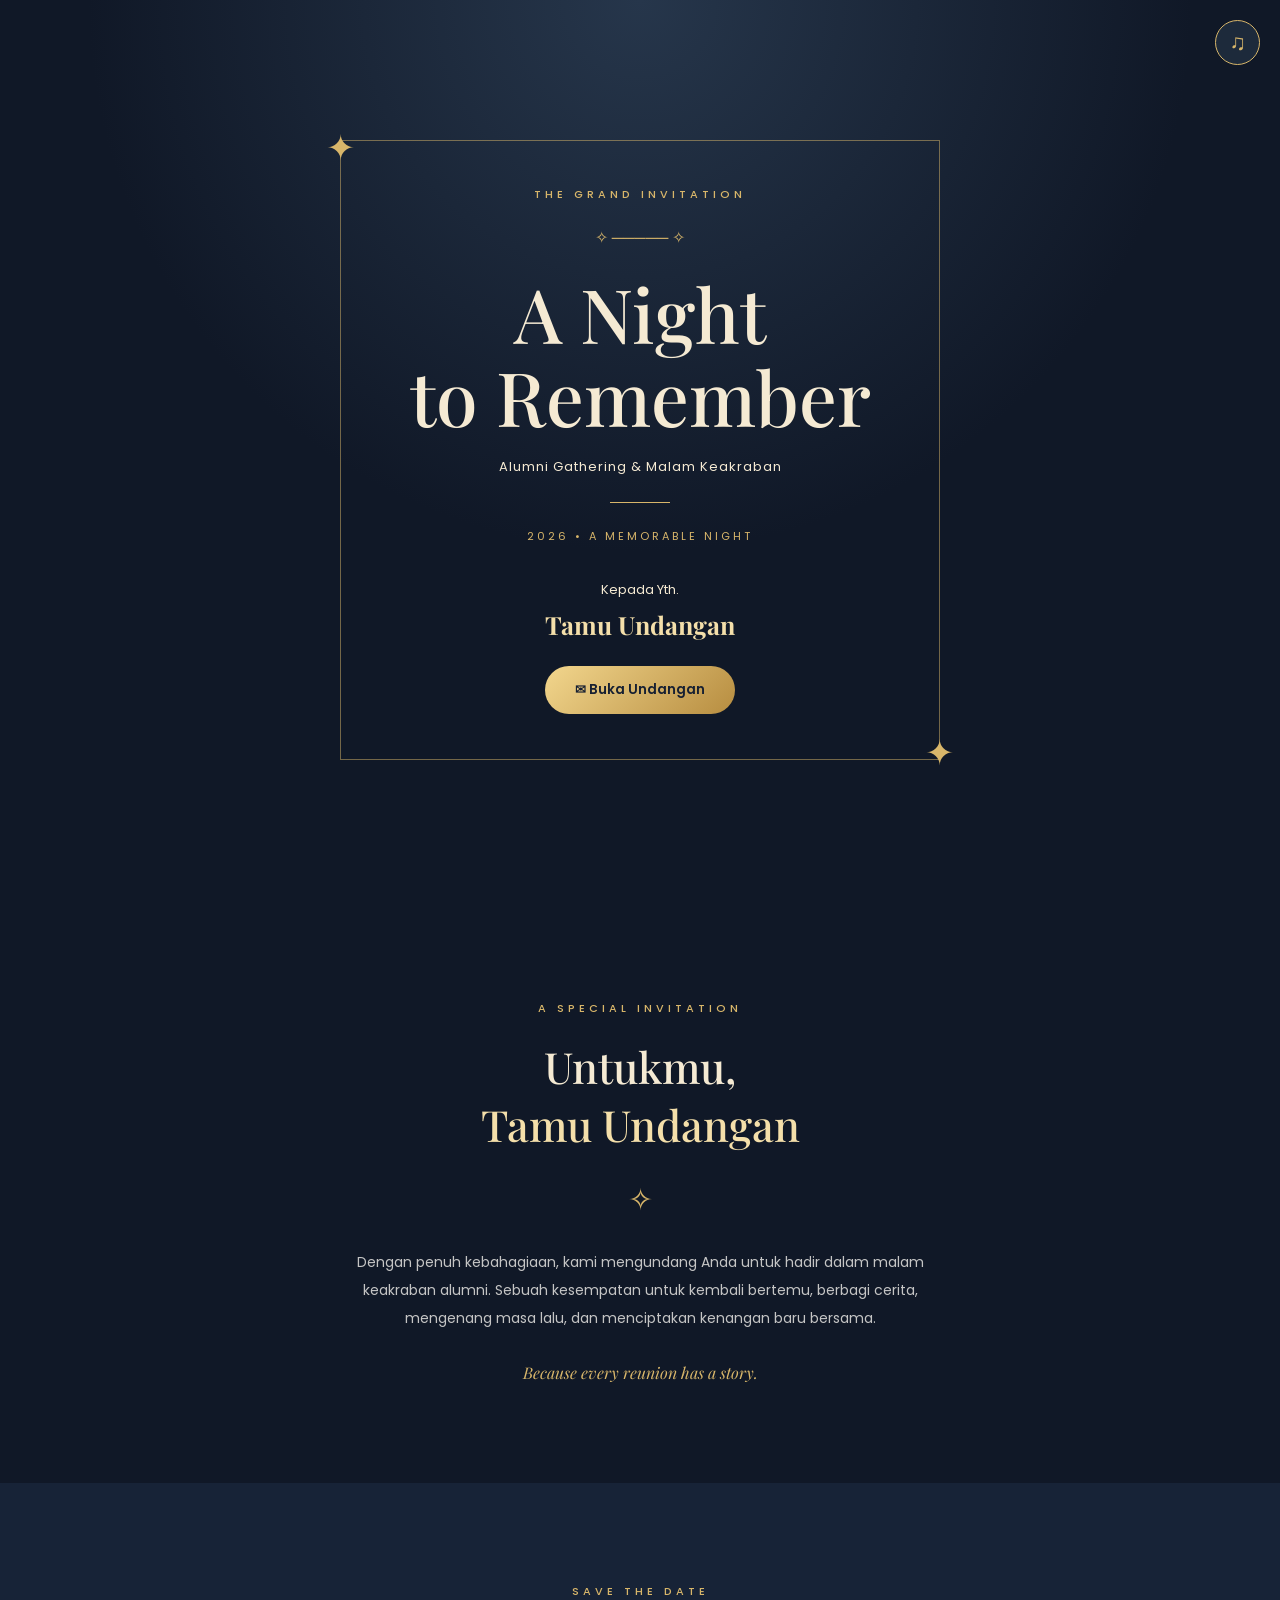
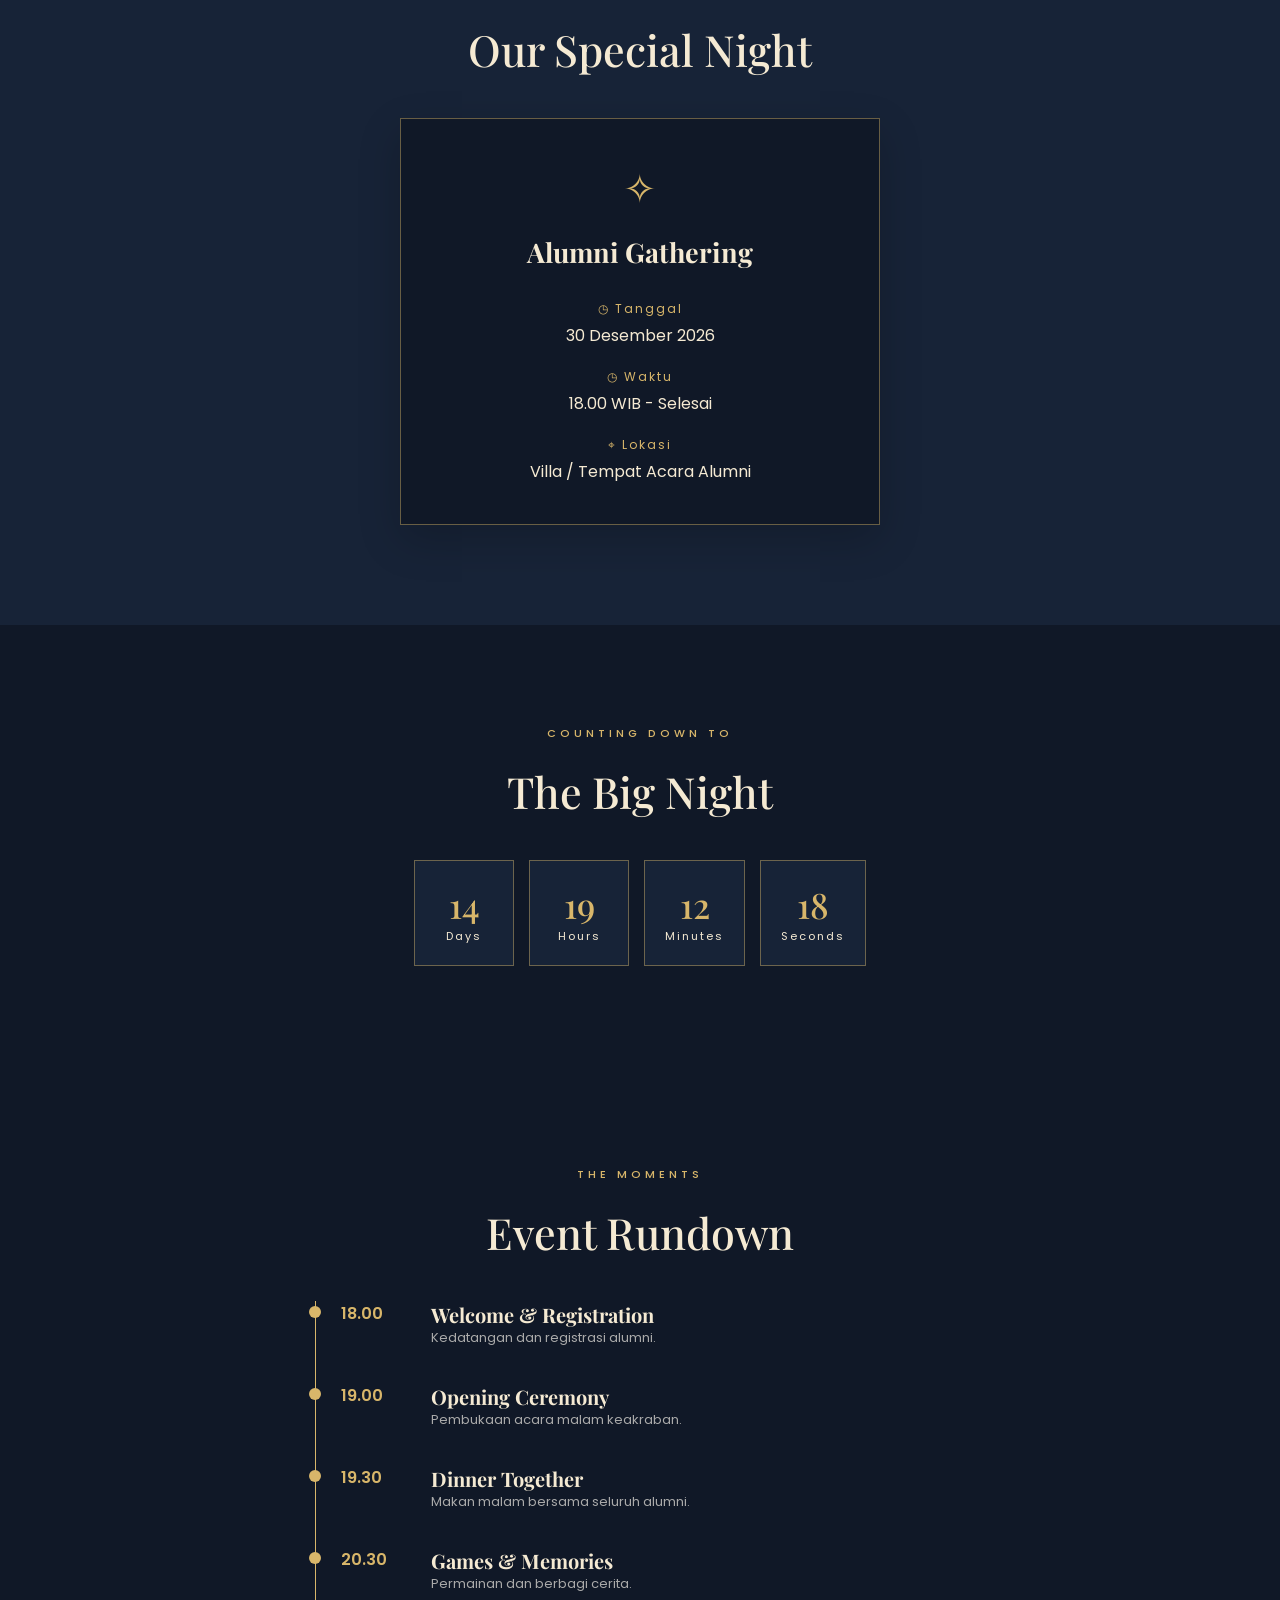
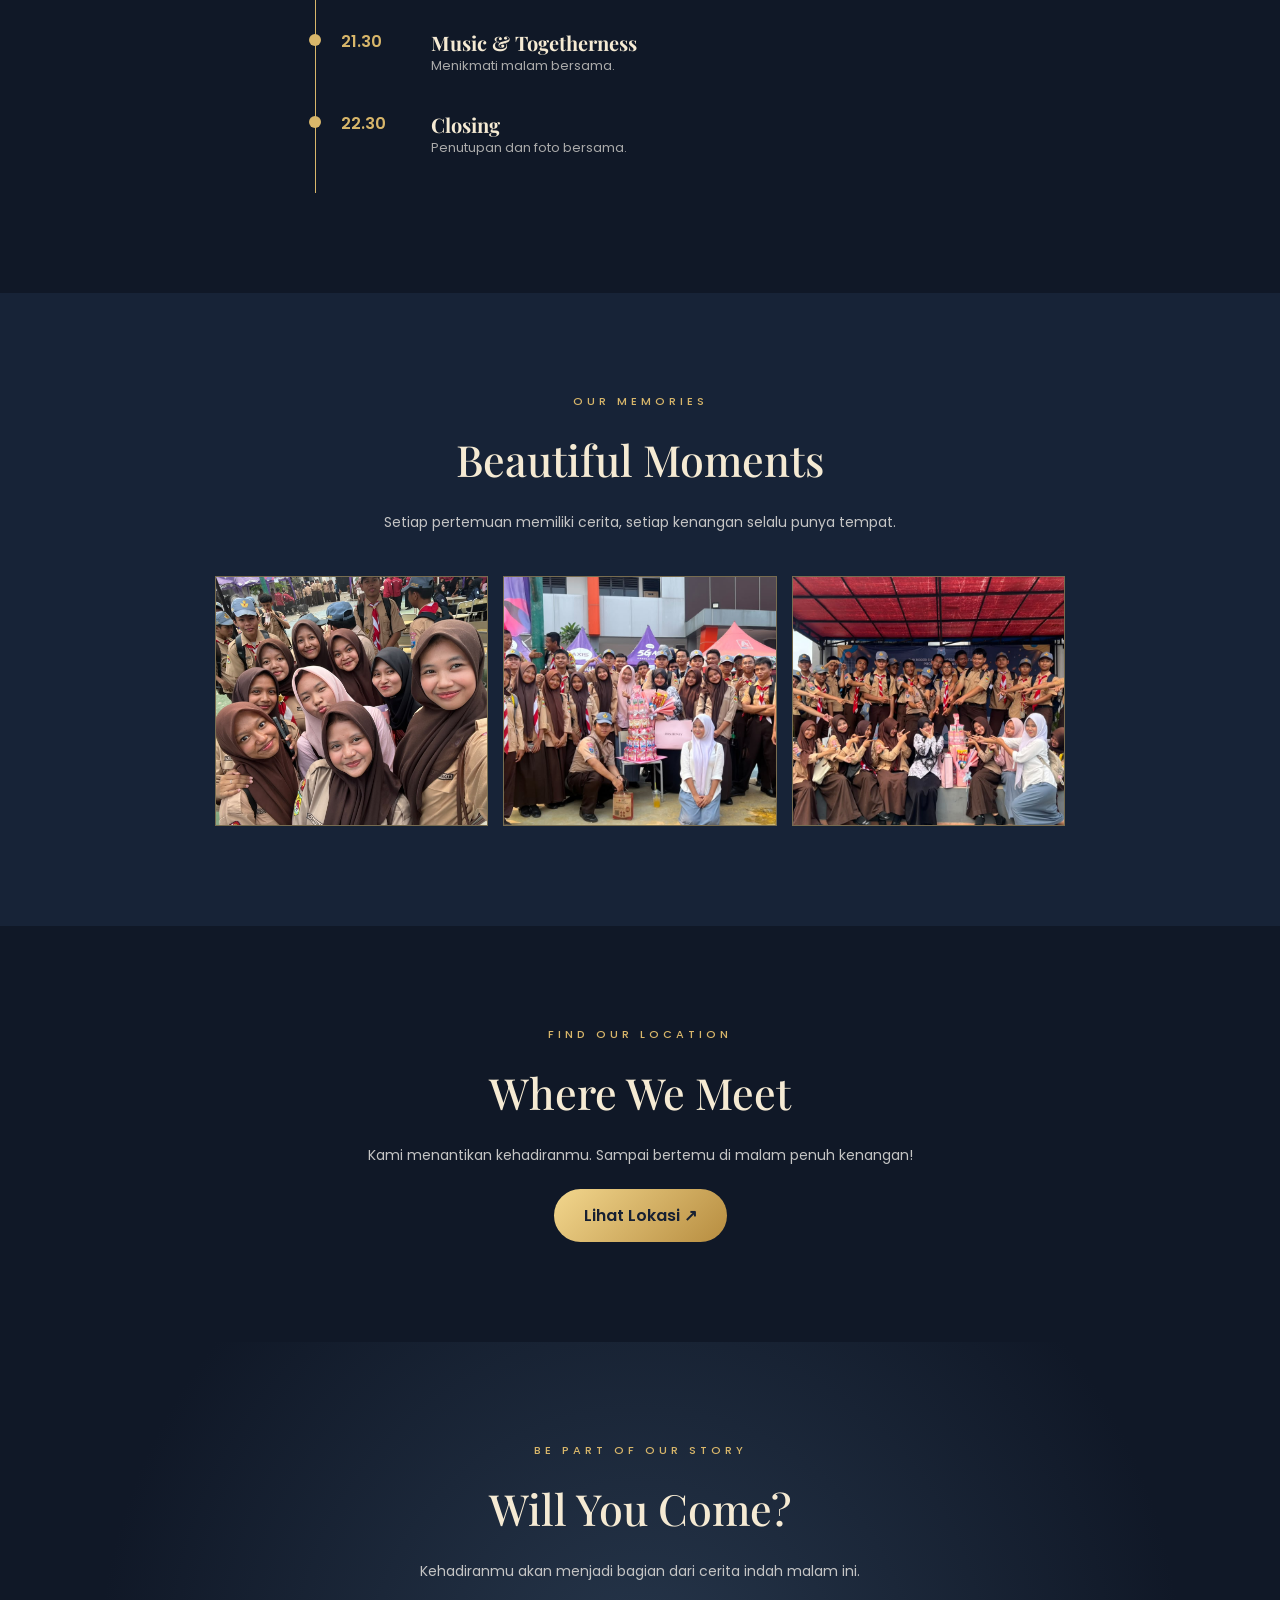
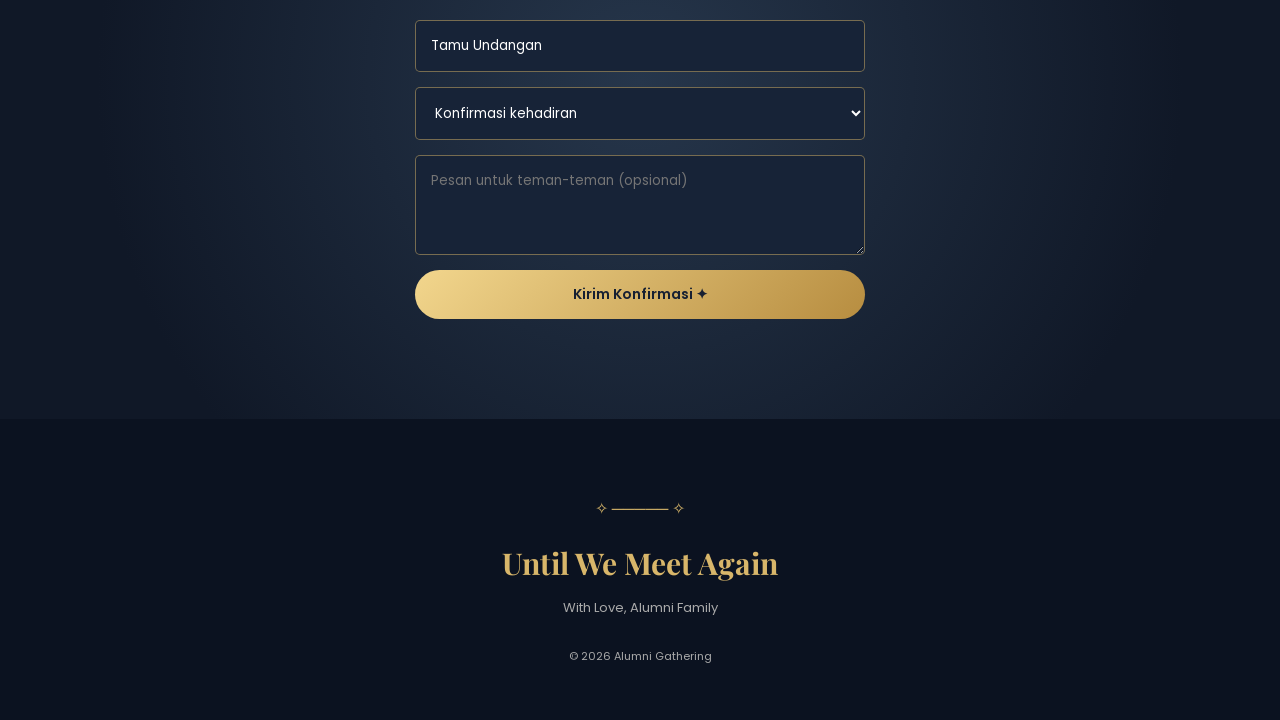
==== index.html @ cb712757 "Add files via upload" ====
<!DOCTYPE html>
<html lang="id">
<head>
    <meta charset="UTF-8">
    <meta name="viewport" content="width=device-width, initial-scale=1.0">
    <title>Makrab Alumni | A Night to Remember</title>
    <link rel="stylesheet" href="style.css">
    <link href="https://fonts.googleapis.com/css2?family=Playfair+Display:wght@400;500;600;700&family=Poppins:wght@300;400;500;600&display=swap" rel="stylesheet">
</head>
<body>

    <!-- MUSIK -->
    <audio id="backsound" loop>
    <source src="backsound.mp3" type="audio/mpeg">
</audio>

    <!-- TOMBOL MUSIK -->
    <button id="musicBtn" class="music-btn" aria-label="Putar musik">
        ♫
    </button>

    <!-- DEKORASI -->
    <div class="stars"></div>
    <div class="sparkle sparkle1">✦</div>
    <div class="sparkle sparkle2">✧</div>
    <div class="sparkle sparkle3">✦</div>

    <!-- COVER -->
    <div class="cover" id="cover">
        <div class="cover-content">
            <p class="small-title">THE GRAND INVITATION</p>
            <div class="ornament">✧ ───── ✧</div>

            <h1>A Night<br>to Remember</h1>

            <p class="cover-subtitle">
                Alumni Gathering & Malam Keakraban
            </p>

            <div class="cover-line"></div>

            <p class="cover-date">2026 • A MEMORABLE NIGHT</p>

            <p class="to-text">Kepada Yth.</p>
            <h2 id="coverNama">Tamu Undangan</h2>

            <button class="open-btn" id="openBtn">
                <span>✉</span> Buka Undangan
            </button>
        </div>
    </div>

    <!-- ISI UNDANGAN -->
    <main id="mainContent">

        <!-- HERO -->
        <section class="hero">
            <div class="hero-overlay"></div>

            <div class="hero-content">
                <p class="gold-text">YOU ARE INVITED TO</p>

                <h1>A Night<br>to Remember</h1>

                <div class="ornament">✦ ───── ✦</div>

                <p class="hero-desc">
                    Alumni Gathering & Malam Keakraban
                </p>

                <p class="hero-year">2026</p>

                <a href="#about" class="scroll-btn">
                    Explore Invitation ↓
                </a>
            </div>
        </section>

        <!-- SALAM UNDANGAN -->
        <section id="about" class="section reveal">
            <p class="gold-text">A SPECIAL INVITATION</p>
            <h2>Untukmu,<br><span id="namaTamu">Tamu Undangan</span></h2>

            <div class="divider">✧</div>

            <p class="description">
                Dengan penuh kebahagiaan, kami mengundang
                Anda untuk hadir dalam malam keakraban alumni.
                Sebuah kesempatan untuk kembali bertemu,
                berbagi cerita, mengenang masa lalu,
                dan menciptakan kenangan baru bersama.
            </p>

            <p class="signature">
                Because every reunion has a story.
            </p>
        </section>

        <!-- INFORMASI ACARA -->
        <section class="event-section reveal">
            <p class="gold-text">SAVE THE DATE</p>
            <h2>Our Special Night</h2>

            <div class="event-card">
                <div class="event-icon">✧</div>
                <h3>Alumni Gathering</h3>

                <div class="event-info">
                    <p>◷ Tanggal</p>
                    <h4>30 Desember 2026</h4>

                    <p>◷ Waktu</p>
                    <h4>18.00 WIB - Selesai</h4>

                    <p>⌖ Lokasi</p>
                    <h4>Villa / Tempat Acara Alumni</h4>
                </div>
            </div>
        </section>

        <!-- COUNTDOWN -->
        <section class="countdown-section reveal">
            <p class="gold-text">COUNTING DOWN TO</p>
            <h2>The Big Night</h2>

            <div class="countdown">
                <div class="time-box">
                    <h2 id="days">00</h2>
                    <p>Days</p>
                </div>

                <div class="time-box">
                    <h2 id="hours">00</h2>
                    <p>Hours</p>
                </div>

                <div class="time-box">
                    <h2 id="minutes">00</h2>
                    <p>Minutes</p>
                </div>

                <div class="time-box">
                    <h2 id="seconds">00</h2>
                    <p>Seconds</p>
                </div>
            </div>
        </section>

        <!-- RUNDOWN -->
        <section class="section reveal">
            <p class="gold-text">THE MOMENTS</p>
            <h2>Event Rundown</h2>

            <div class="timeline">
                <div class="timeline-item">
                    <span>18.00</span>
                    <div>
                        <h3>Welcome & Registration</h3>
                        <p>Kedatangan dan registrasi alumni.</p>
                    </div>
                </div>

                <div class="timeline-item">
                    <span>19.00</span>
                    <div>
                        <h3>Opening Ceremony</h3>
                        <p>Pembukaan acara malam keakraban.</p>
                    </div>
                </div>

                <div class="timeline-item">
                    <span>19.30</span>
                    <div>
                        <h3>Dinner Together</h3>
                        <p>Makan malam bersama seluruh alumni.</p>
                    </div>
                </div>

                <div class="timeline-item">
                    <span>20.30</span>
                    <div>
                        <h3>Games & Memories</h3>
                        <p>Permainan dan berbagi cerita.</p>
                    </div>
                </div>

                <div class="timeline-item">
                    <span>21.30</span>
                    <div>
                        <h3>Music & Togetherness</h3>
                        <p>Menikmati malam bersama.</p>
                    </div>
                </div>

                <div class="timeline-item">
                    <span>22.30</span>
                    <div>
                        <h3>Closing</h3>
                        <p>Penutupan dan foto bersama.</p>
                    </div>
                </div>
            </div>
        </section>

        <!-- GALERI -->
        <section class="gallery-section reveal">
            <p class="gold-text">OUR MEMORIES</p>
            <h2>Beautiful Moments</h2>
            <p class="description">
                Setiap pertemuan memiliki cerita,
                setiap kenangan selalu punya tempat.
            </p>

            <div class="gallery">
            <img src="foto-kelas.jpeg" alt="Foto alumni">

            <img src="foto-kelas-2.jpeg" alt="Foto alumni">

            <img src="foto-kelas-3.jpeg" alt="Foto alumni">
            </div>
        </section>

        <!-- LOKASI -->
        <section class="section reveal">
            <p class="gold-text">FIND OUR LOCATION</p>
            <h2>Where We Meet</h2>

            <p class="description">
                Kami menantikan kehadiranmu.
                Sampai bertemu di malam penuh kenangan!
            </p>

            <a class="gold-btn"
            href="https://www.google.com/maps/search/?api=1&query=Villa"
            target="_blank">
                Lihat Lokasi ↗
            </a>
        </section>

        <!-- RSVP -->
        <section id="rsvp" class="rsvp-section reveal">
            <p class="gold-text">BE PART OF OUR STORY</p>
            <h2>Will You Come?</h2>

            <p class="description">
                Kehadiranmu akan menjadi bagian
                dari cerita indah malam ini.
            </p>

            <form id="rsvpForm">

                <input type="text" id="rsvpNama"
                    placeholder="Nama lengkap" required>

                <select id="kehadiran" required>
                    <option value="">Konfirmasi kehadiran</option>
                    <option value="Hadir">Ya, saya akan hadir</option>
                    <option value="Tidak Hadir">Maaf, saya tidak bisa hadir</option>
                </select>

                <textarea id="pesan"
                    placeholder="Pesan untuk teman-teman (opsional)"></textarea>

                <button type="submit" class="gold-btn">
                    Kirim Konfirmasi ✦
                </button>
            </form>
        </section>

        <!-- FOOTER -->
        <footer>
            <div class="ornament">✧ ───── ✧</div>
            <h2>Until We Meet Again</h2>
            <p>With Love, Alumni Family</p>
            <p class="copyright">
                © 2026 Alumni Gathering
            </p>
        </footer>

    </main>

    <script src="script.js"></script>
</body>
</html>
---- style.css ----
* {
    margin: 0;
    padding: 0;
    box-sizing: border-box;
}

html {
    scroll-behavior: smooth;
}

body {
    background: #101827;
    color: #f5ead3;
    font-family: 'Poppins', sans-serif;
    overflow-x: hidden;
}

:root {
    --gold: #d8b66a;
    --light-gold: #f4dfaa;
    --navy: #101827;
    --cream: #f5ead3;
}

button, a {
    -webkit-tap-highlight-color: transparent;
}

button {
    font-family: inherit;
}

/* DEKORASI */

.sparkle {
    position: fixed;
    color: var(--gold);
    z-index: 5;
    pointer-events: none;
    animation: twinkle 2s infinite alternate;
}

.sparkle1 {
    top: 15%;
    left: 8%;
    font-size: 30px;
}

.sparkle2 {
    top: 55%;
    right: 8%;
    font-size: 40px;
    animation-delay: 1s;
}

.sparkle3 {
    bottom: 10%;
    left: 12%;
    font-size: 25px;
    animation-delay: .5s;
}

@keyframes twinkle {
    from {
        opacity: .3;
        transform: scale(.8) rotate(0);
    }
    to {
        opacity: 1;
        transform: scale(1.3) rotate(30deg);
    }
}

/* COVER */

.cover {
    position: fixed;
    inset: 0;
    z-index: 20;
    background:
        radial-gradient(circle at top, #26364b, transparent 50%),
        #101827;
    display: flex;
    justify-content: center;
    align-items: center;
    text-align: center;
    padding: 25px;
    transition: transform 1.2s ease, opacity 1s ease;
}

.cover.hide {
    transform: translateY(-100%);
    opacity: 0;
    pointer-events: none;
}

.cover-content {
    border: 1px solid #d8b66a80;
    padding: 45px 30px;
    max-width: 600px;
    width: 100%;
    position: relative;
    animation: appear 1.5s ease;
}

.cover-content::before,
.cover-content::after {
    content: "✦";
    position: absolute;
    color: var(--gold);
    font-size: 35px;
}

.cover-content::before {
    top: -20px;
    left: -15px;
}

.cover-content::after {
    bottom: -20px;
    right: -15px;
}

.small-title,
.gold-text {
    color: var(--gold);
    letter-spacing: 4px;
    font-size: 11px;
    font-weight: 500;
}

.ornament {
    color: var(--gold);
    margin: 22px 0;
}

.cover h1,
.hero h1 {
    font-family: 'Playfair Display', serif;
    font-size: clamp(45px, 8vw, 75px);
    line-height: 1.1;
    font-weight: 500;
}

.cover-subtitle {
    margin-top: 20px;
    font-size: 13px;
    letter-spacing: 1px;
}

.cover-line {
    width: 60px;
    height: 1px;
    background: var(--gold);
    margin: 25px auto;
}

.cover-date {
    color: var(--gold);
    font-size: 11px;
    letter-spacing: 3px;
}

.to-text {
    margin-top: 35px;
    font-size: 13px;
}

.cover-content h2 {
    font-family: 'Playfair Display', serif;
    color: var(--light-gold);
    margin: 8px 0 25px;
    font-size: 25px;
}

/* TOMBOL */

.open-btn,
.gold-btn {
    background: linear-gradient(135deg, #f2d68d, #b78d40);
    color: #172032;
    border: none;
    border-radius: 30px;
    padding: 14px 30px;
    font-weight: 600;
    text-decoration: none;
    cursor: pointer;
    display: inline-block;
    transition: .3s;
}

.open-btn:hover,
.gold-btn:hover {
    transform: translateY(-5px);
    box-shadow: 0 0 25px #d8b66a80;
}

.open-btn:active,
.gold-btn:active {
    transform: scale(.94);
}

/* TOMBOL MUSIK */

.music-btn {
    position: fixed;
    z-index: 30;
    top: 20px;
    right: 20px;
    width: 45px;
    height: 45px;
    border-radius: 50%;
    border: 1px solid var(--gold);
    background: #1d2a3b;
    color: var(--gold);
    font-size: 22px;
    cursor: pointer;
}

.music-btn.playing {
    animation: rotate 3s linear infinite;
}

@keyframes rotate {
    to {
        transform: rotate(360deg);
    }
}

/* HERO */

.hero {
    min-height: 100vh;
    background:
        linear-gradient(#10182799, #101827),
        url('assets/foto1.jpg') center/cover;
    display: flex;
    justify-content: center;
    align-items: center;
    text-align: center;
    padding: 40px 20px;
}

.hero-content {
    position: relative;
    z-index: 2;
    animation: appear 1.5s ease;
}

.hero h1 {
    margin: 25px 0;
}

.hero-desc {
    letter-spacing: 2px;
    font-size: 13px;
}

.hero-year {
    color: var(--gold);
    margin: 20px;
    letter-spacing: 5px;
}

.scroll-btn {
    display: inline-block;
    margin-top: 35px;
    color: var(--gold);
    text-decoration: none;
    border-bottom: 1px solid var(--gold);
    padding-bottom: 5px;
    transition: .3s;
}

.scroll-btn:hover {
    letter-spacing: 3px;
}

/* SECTION */

.section,
.event-section,
.countdown-section,
.gallery-section,
.rsvp-section {
    padding: 100px 8%;
    text-align: center;
}

section h2 {
    font-family: 'Playfair Display', serif;
    font-size: clamp(30px, 5vw, 43px);
    font-weight: 500;
    margin: 20px 0;
}

.section h2 span {
    color: var(--light-gold);
}

.divider {
    color: var(--gold);
    font-size: 30px;
    margin: 25px;
}

.description {
    max-width: 600px;
    margin: 20px auto;
    color: #c5c5c5;
    font-size: 14px;
    line-height: 2;
}

.signature {
    color: var(--gold);
    font-family: 'Playfair Display', serif;
    font-style: italic;
    margin-top: 30px;
}

/* EVENT CARD */

.event-section {
    background: #172337;
}

.event-card {
    max-width: 480px;
    margin: 40px auto 0;
    border: 1px solid #d8b66a70;
    padding: 40px 25px;
    background: #101827;
    box-shadow: 0 15px 40px #00000030;
    transition: .4s;
}

.event-card:hover {
    transform: translateY(-8px);
    box-shadow: 0 15px 40px #d8b66a20;
}

.event-icon {
    color: var(--gold);
    font-size: 40px;
}

.event-card h3 {
    font-family: 'Playfair Display', serif;
    font-size: 27px;
    margin: 15px 0 30px;
}

.event-info p {
    color: var(--gold);
    margin-top: 20px;
    font-size: 12px;
    letter-spacing: 2px;
}

.event-info h4 {
    font-weight: 400;
    margin-top: 5px;
}

/* COUNTDOWN */

.countdown {
    display: flex;
    justify-content: center;
    flex-wrap: wrap;
    gap: 15px;
    margin-top: 40px;
}

.time-box {
    border: 1px solid #d8b66a70;
    padding: 20px;
    min-width: 100px;
    background: #172337;
}

.time-box h2 {
    color: var(--gold);
    margin: 0;
    font-size: 35px;
}

.time-box p {
    font-size: 11px;
    letter-spacing: 2px;
}

/* RUNDOWN */

.timeline {
    max-width: 650px;
    margin: 40px auto 0;
    text-align: left;
}

.timeline-item {
    display: flex;
    gap: 25px;
    border-left: 1px solid var(--gold);
    padding: 0 0 35px 25px;
    position: relative;
}

.timeline-item::before {
    content: "";
    width: 12px;
    height: 12px;
    background: var(--gold);
    border-radius: 50%;
    position: absolute;
    left: -7px;
    top: 5px;
}

.timeline-item span {
    color: var(--gold);
    min-width: 65px;
    font-weight: 600;
}

.timeline-item h3 {
    font-family: 'Playfair Display', serif;
    font-size: 20px;
}

.timeline-item p {
    color: #aaa;
    font-size: 13px;
}

/* GALERI */

.gallery-section {
    background: #172337;
}

.gallery {
    display: grid;
    grid-template-columns: repeat(3, 1fr);
    gap: 15px;
    max-width: 850px;
    margin: 40px auto 0;
}

.gallery img {
    width: 100%;
    height: 250px;
    object-fit: cover;
    border: 1px solid #d8b66a80;
    transition: .5s;
    cursor: pointer;
}

.gallery img:hover {
    transform: scale(1.04);
    filter: brightness(1.2);
}

/* RSVP */

.rsvp-section {
    background:
        radial-gradient(circle at center, #26364b, #101827 75%);
}

form {
    max-width: 450px;
    margin: 35px auto 0;
    display: flex;
    flex-direction: column;
    gap: 15px;
}

input, select, textarea {
    padding: 15px;
    border: 1px solid #d8b66a80;
    background: #172337;
    color: white;
    border-radius: 5px;
    font-family: inherit;
    outline: none;
}

input:focus,
select:focus,
textarea:focus {
    border-color: var(--gold);
    box-shadow: 0 0 10px #d8b66a30;
}

select option {
    background: #172337;
}

textarea {
    resize: vertical;
    min-height: 100px;
}

form button {
    font-size: 14px;
}

/* FOOTER */

footer {
    text-align: center;
    background: #0b1220;
    padding: 55px 20px;
}

footer h2 {
    font-family: 'Playfair Display', serif;
    font-size: 30px;
    color: var(--gold);
    margin: 15px;
}

footer p {
    font-size: 13px;
    color: #aaa;
}

.copyright {
    margin-top: 30px;
    font-size: 11px;
}

/* ANIMASI SCROLL */

.reveal {
    opacity: 0;
    transform: translateY(45px);
    transition: opacity .9s ease, transform .9s ease;
}

.reveal.active {
    opacity: 1;
    transform: translateY(0);
}

@keyframes appear {
    from {
        opacity: 0;
        transform: translateY(25px);
    }
    to {
        opacity: 1;
        transform: translateY(0);
    }
}

/* RESPONSIVE */

@media (max-width: 600px) {
    .cover-content {
        padding: 40px 15px;
    }

    .cover h1 {
        font-size: 48px;
    }

    .gallery {
        grid-template-columns: 1fr;
    }

    .gallery img {
        height: 260px;
    }

    .section,
    .event-section,
    .countdown-section,
    .gallery-section,
    .rsvp-section {
        padding: 75px 6%;
    }

    .time-box {
        min-width: 75px;
        padding: 15px 10px;
    }

    .time-box h2 {
        font-size: 27px;
    }
}
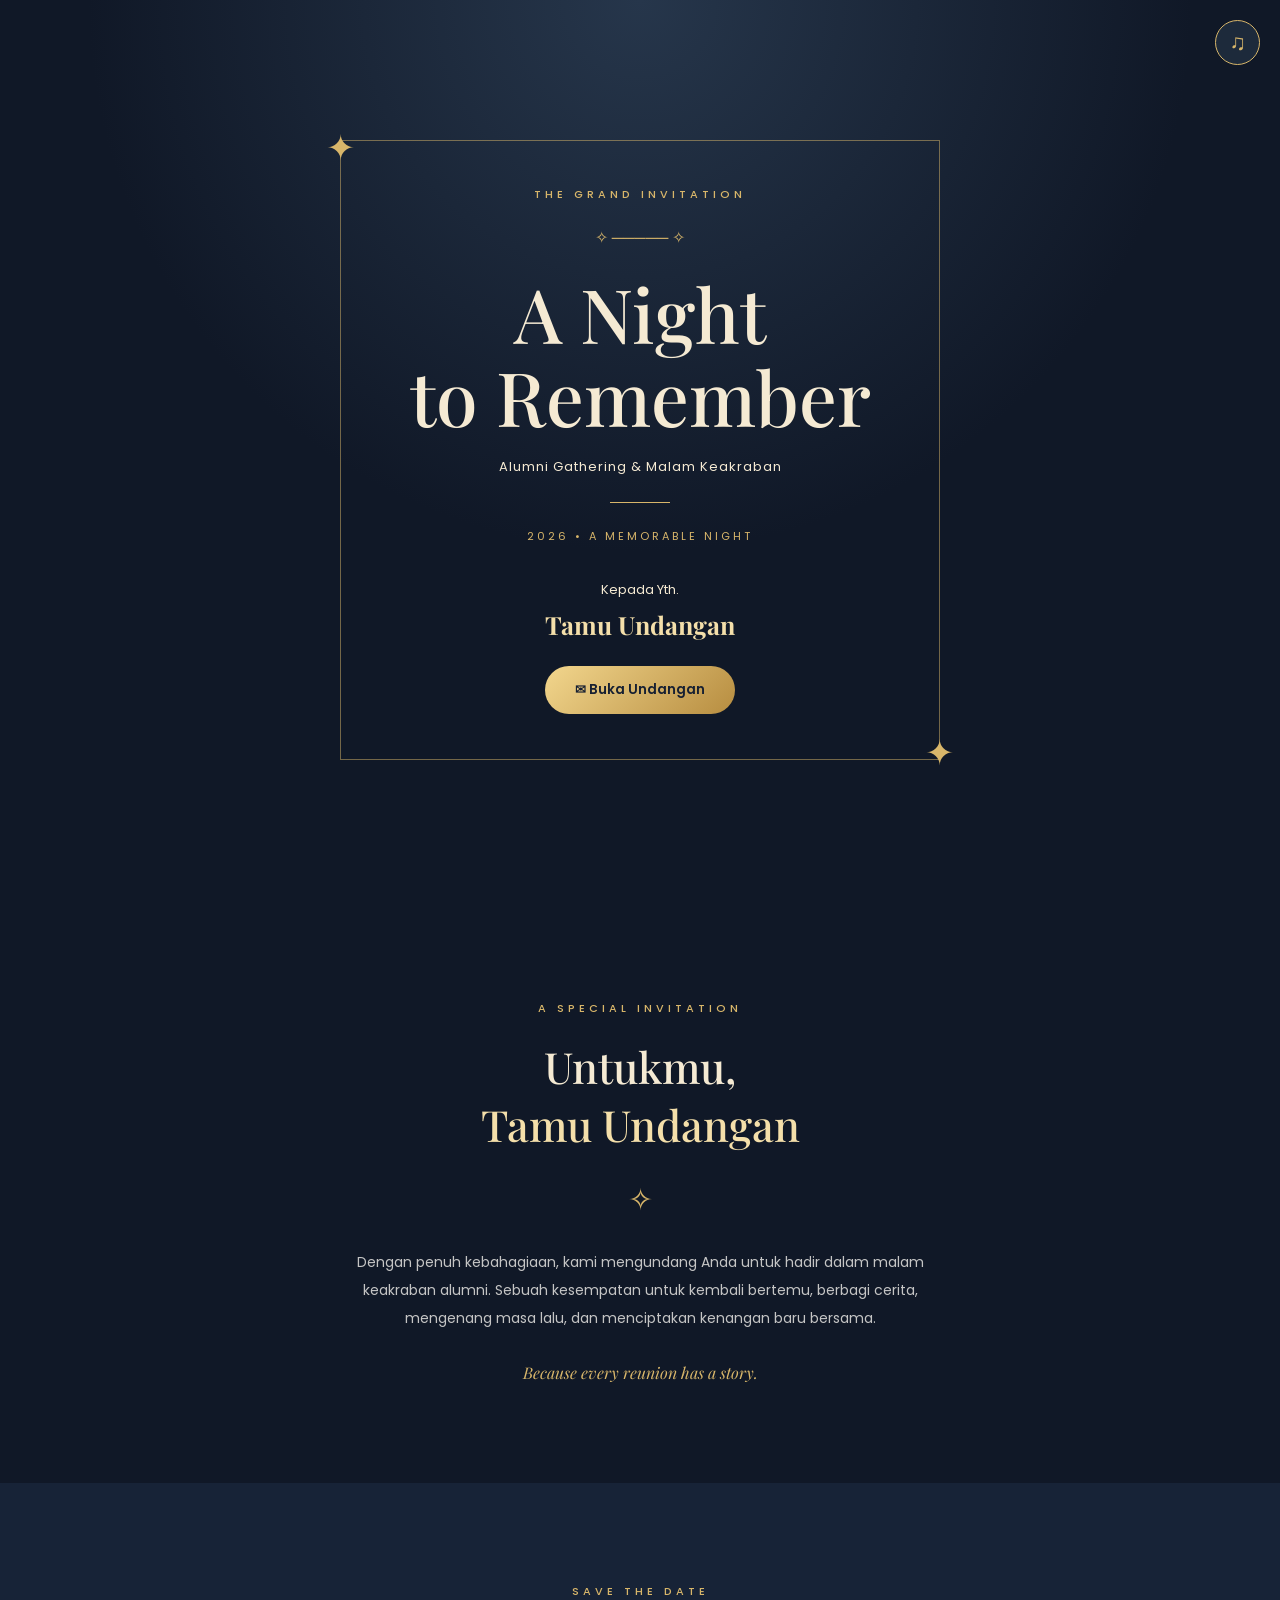
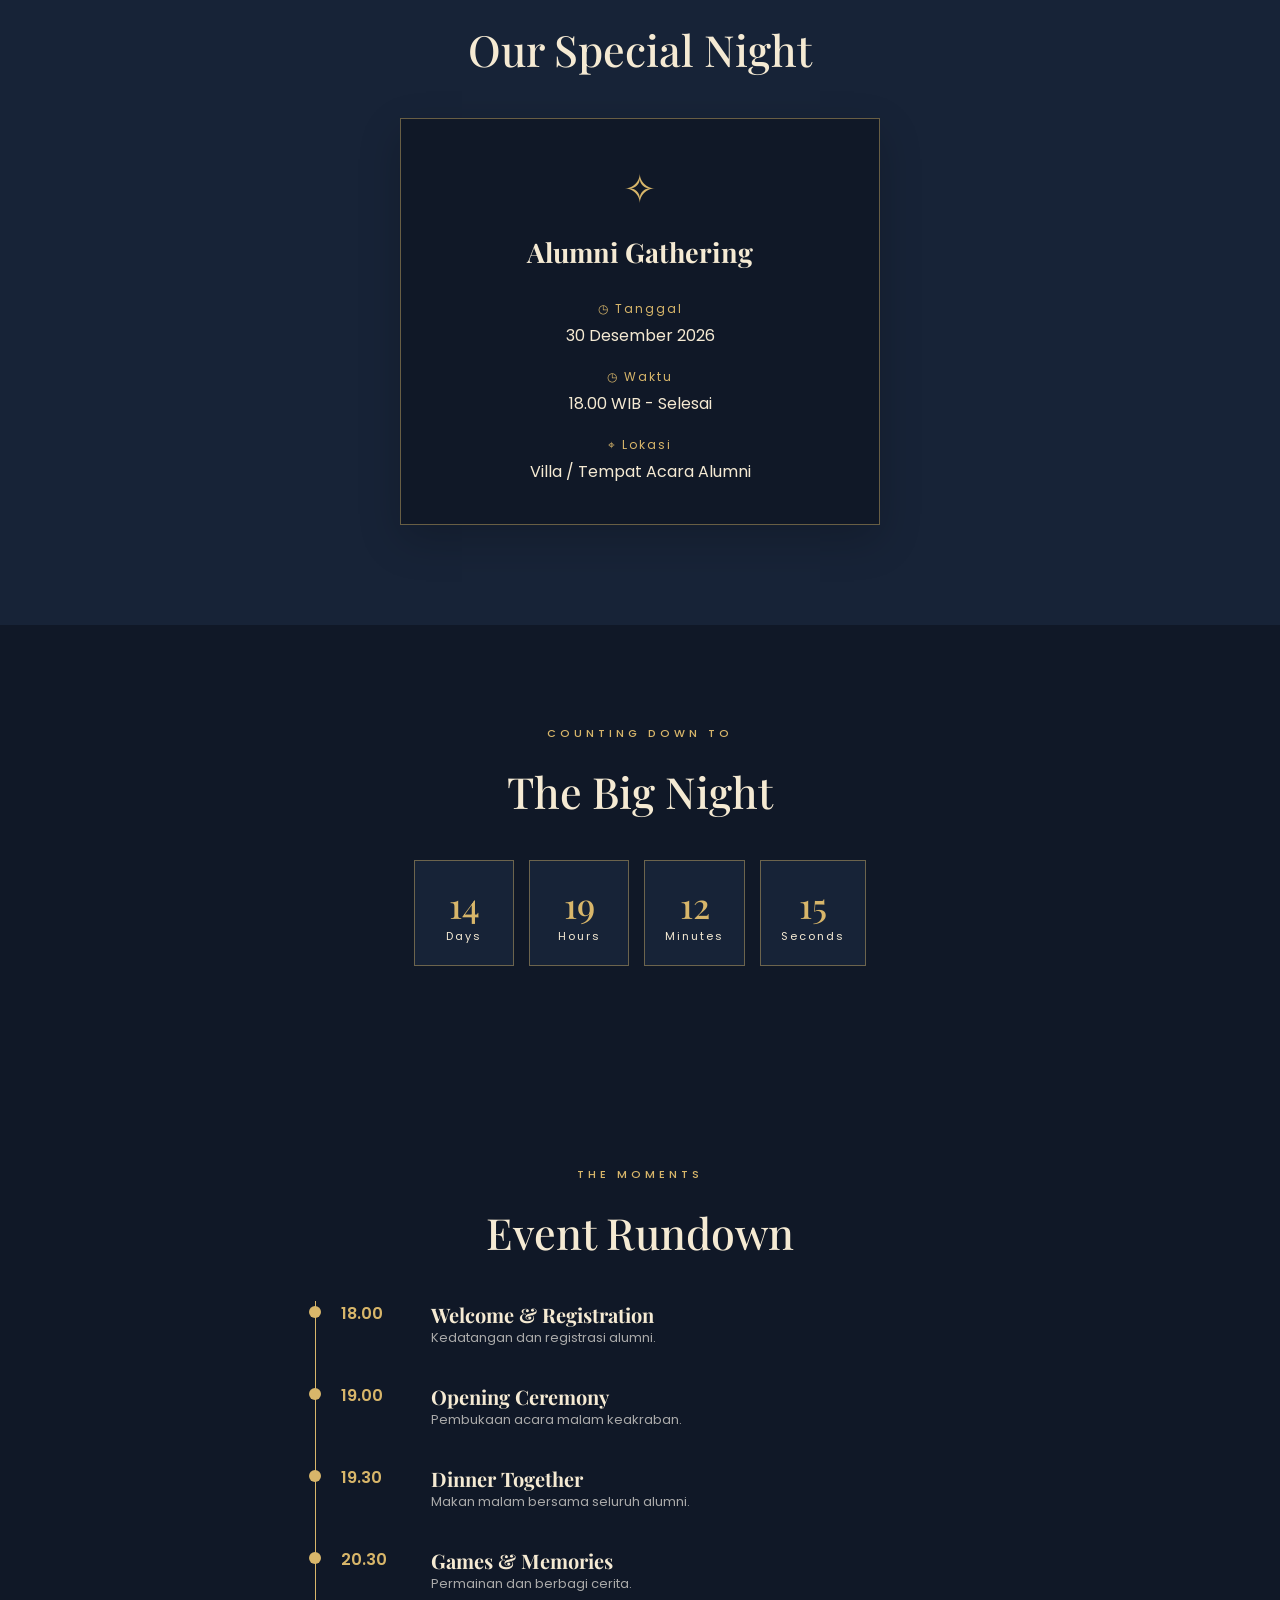
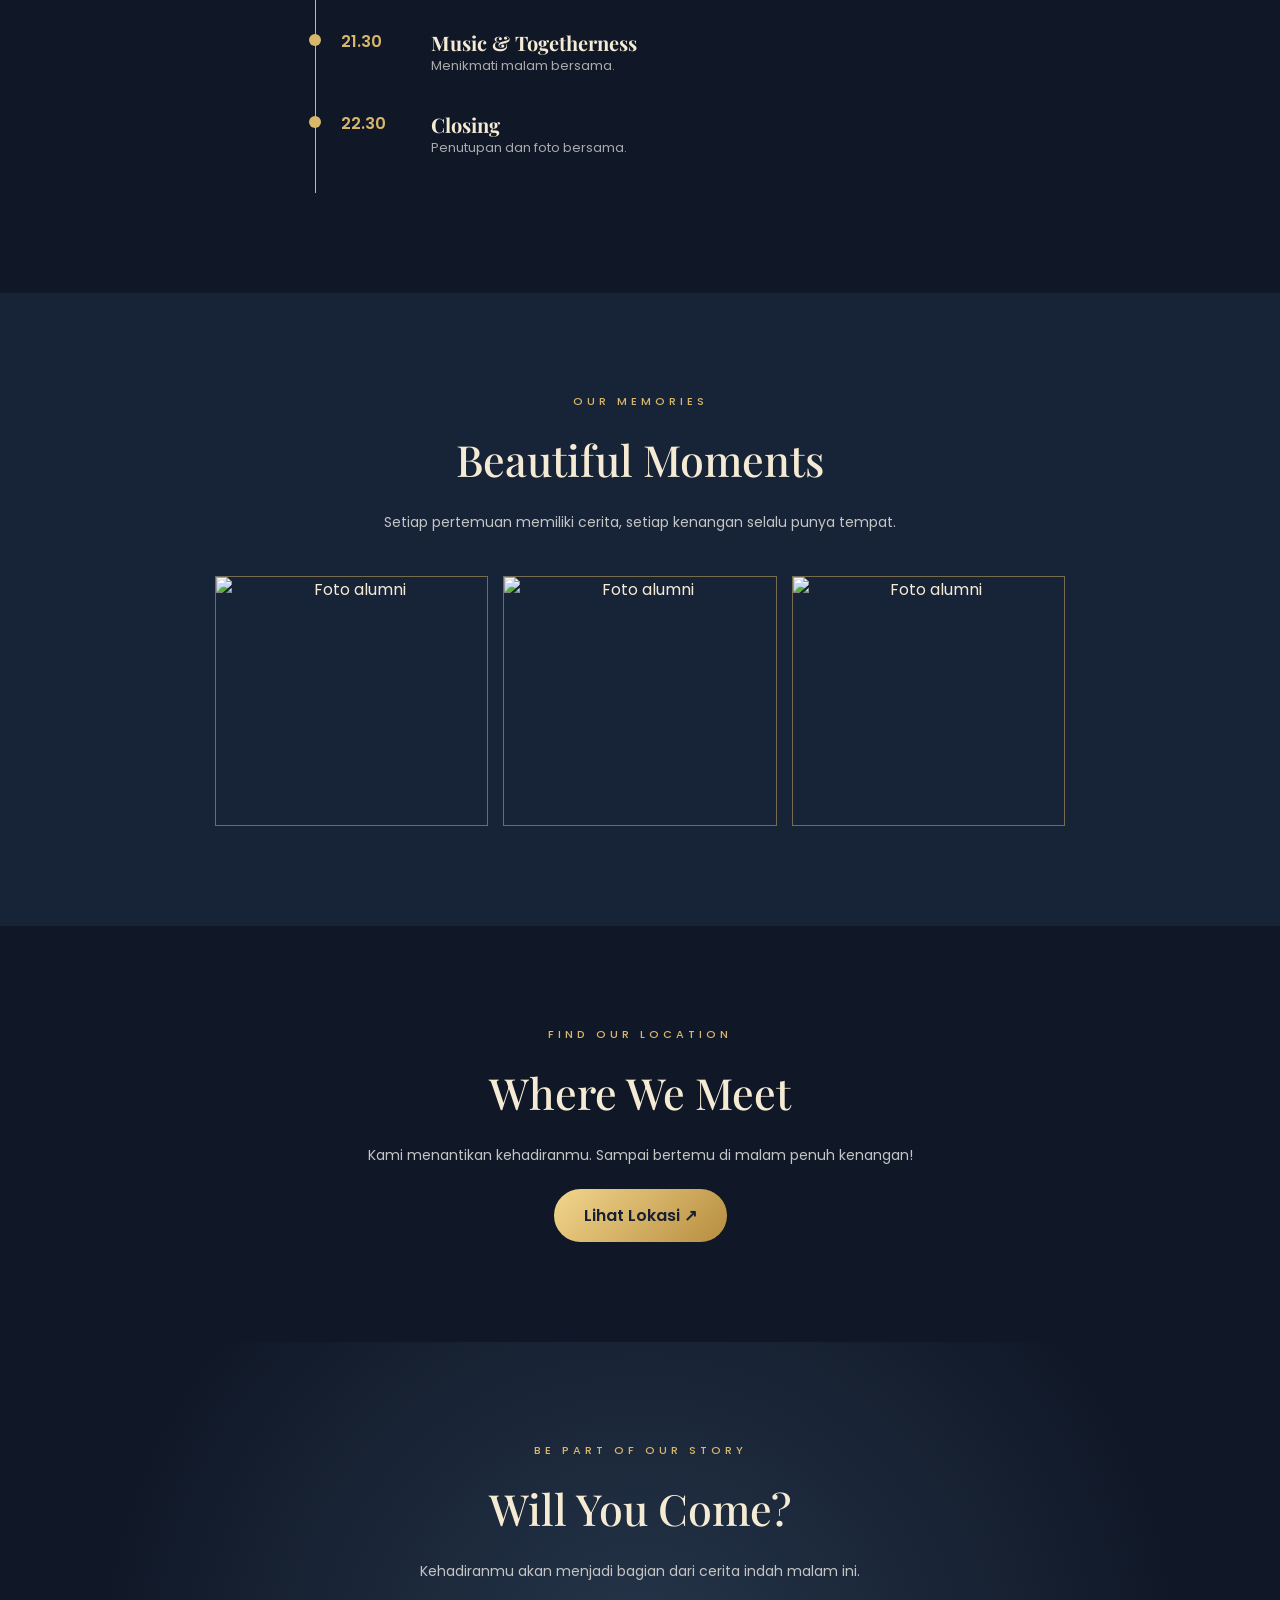
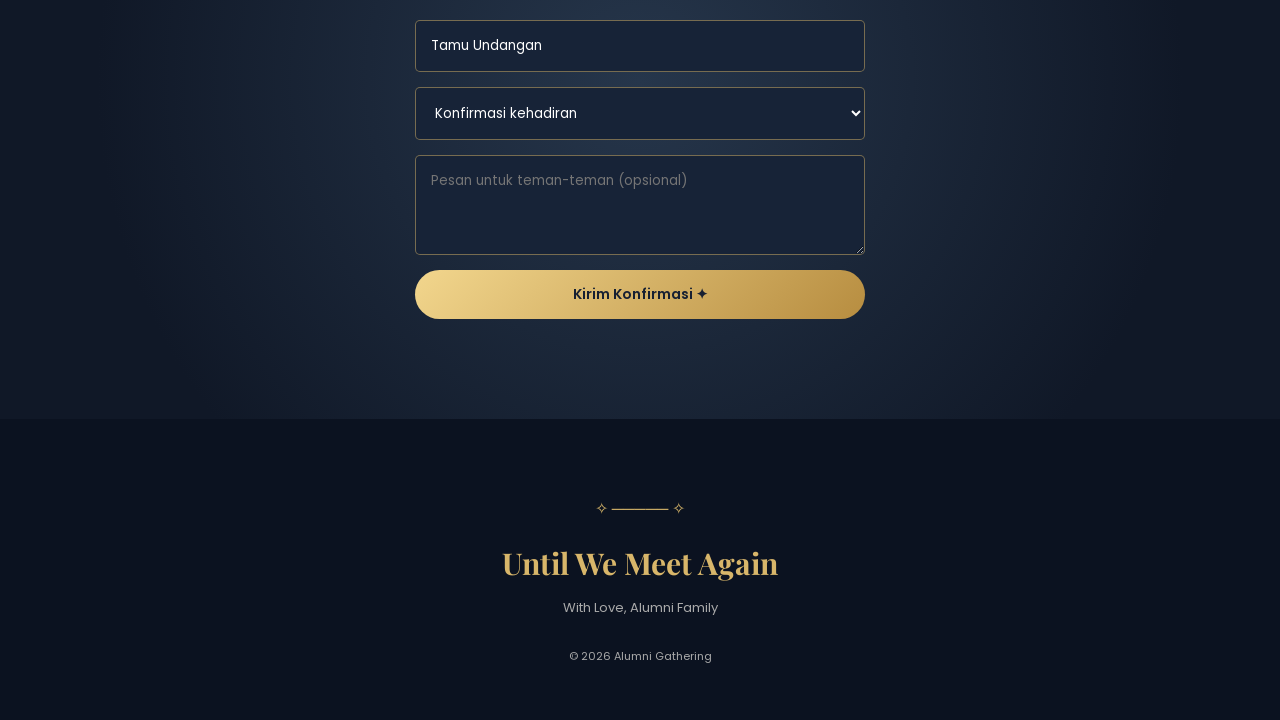
==== commit 806c3428: "Add files via upload" ====
--- a/index.html
+++ b/index.html
@@ -12,7 +12,7 @@
 
     <!-- MUSIK -->
     <audio id="backsound" loop>
-    <source src="backsound.mp3" type="audio/mpeg">
+    <source src="asset/backsound.mp3" type="audio/mpeg">
 </audio>
 
     <!-- TOMBOL MUSIK -->
@@ -213,11 +213,11 @@
             </p>
 
             <div class="gallery">
-            <img src="foto-kelas.jpeg" alt="Foto alumni">
-
-            <img src="foto-kelas-2.jpeg" alt="Foto alumni">
-
-            <img src="foto-kelas-3.jpeg" alt="Foto alumni">
+            <img src="asset/foto-kelas.jpeg" alt="Foto alumni">
+
+            <img src="asset/foto-kelas-2.jpeg" alt="Foto alumni">
+
+            <img src="asset/foto-kelas-3.jpeg" alt="Foto alumni">
             </div>
         </section>
 
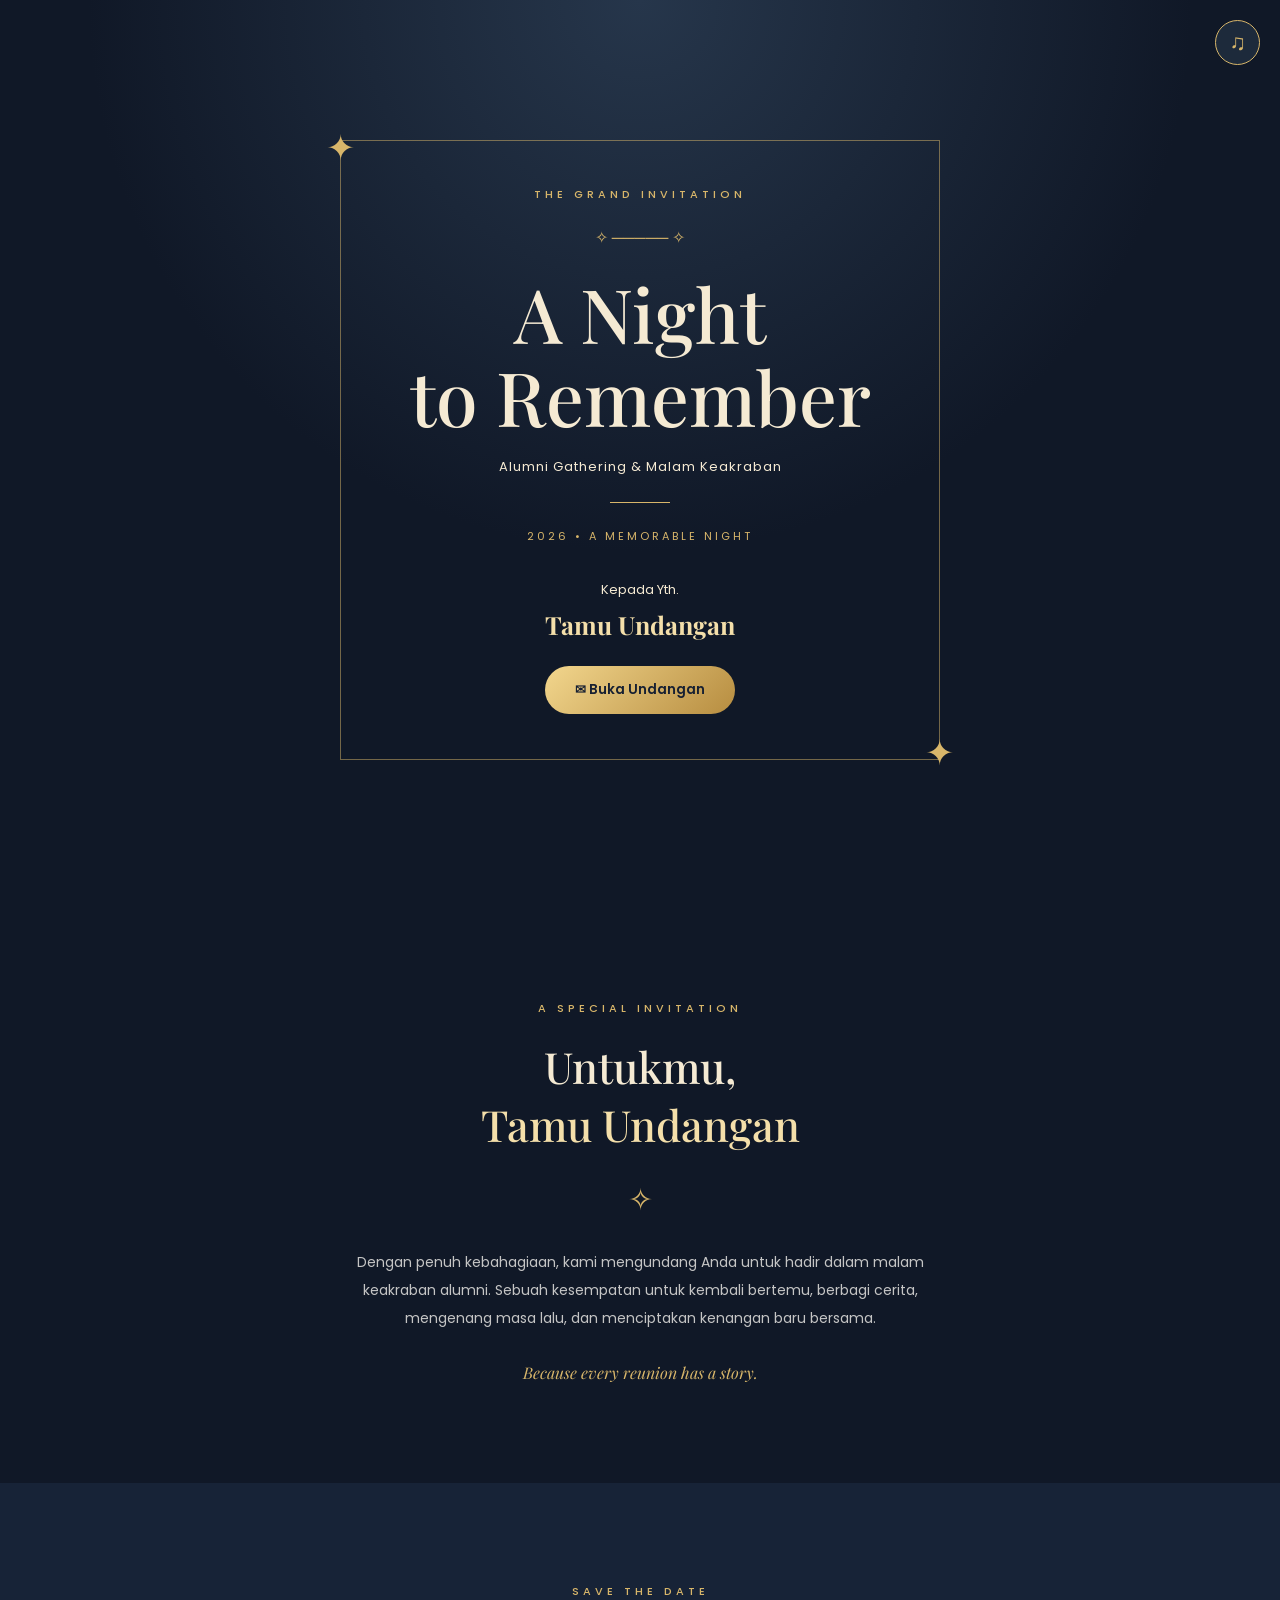
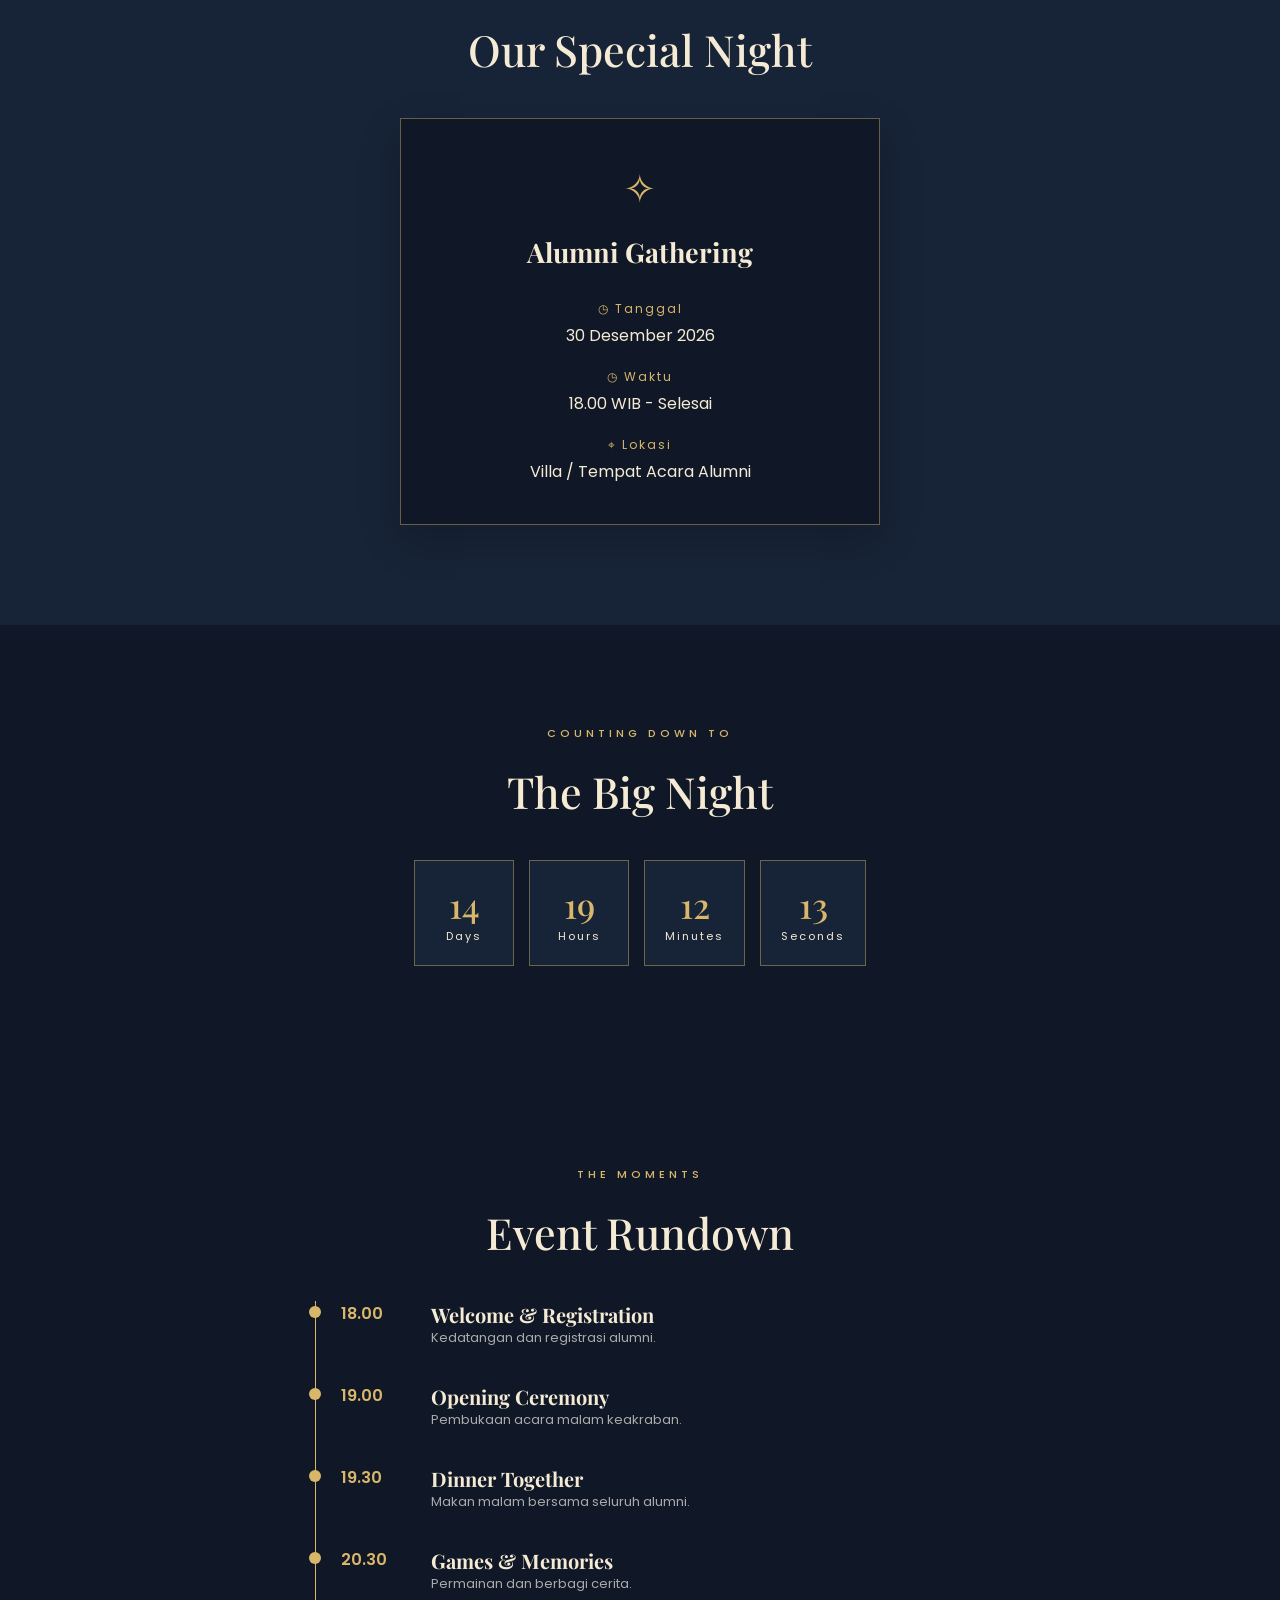
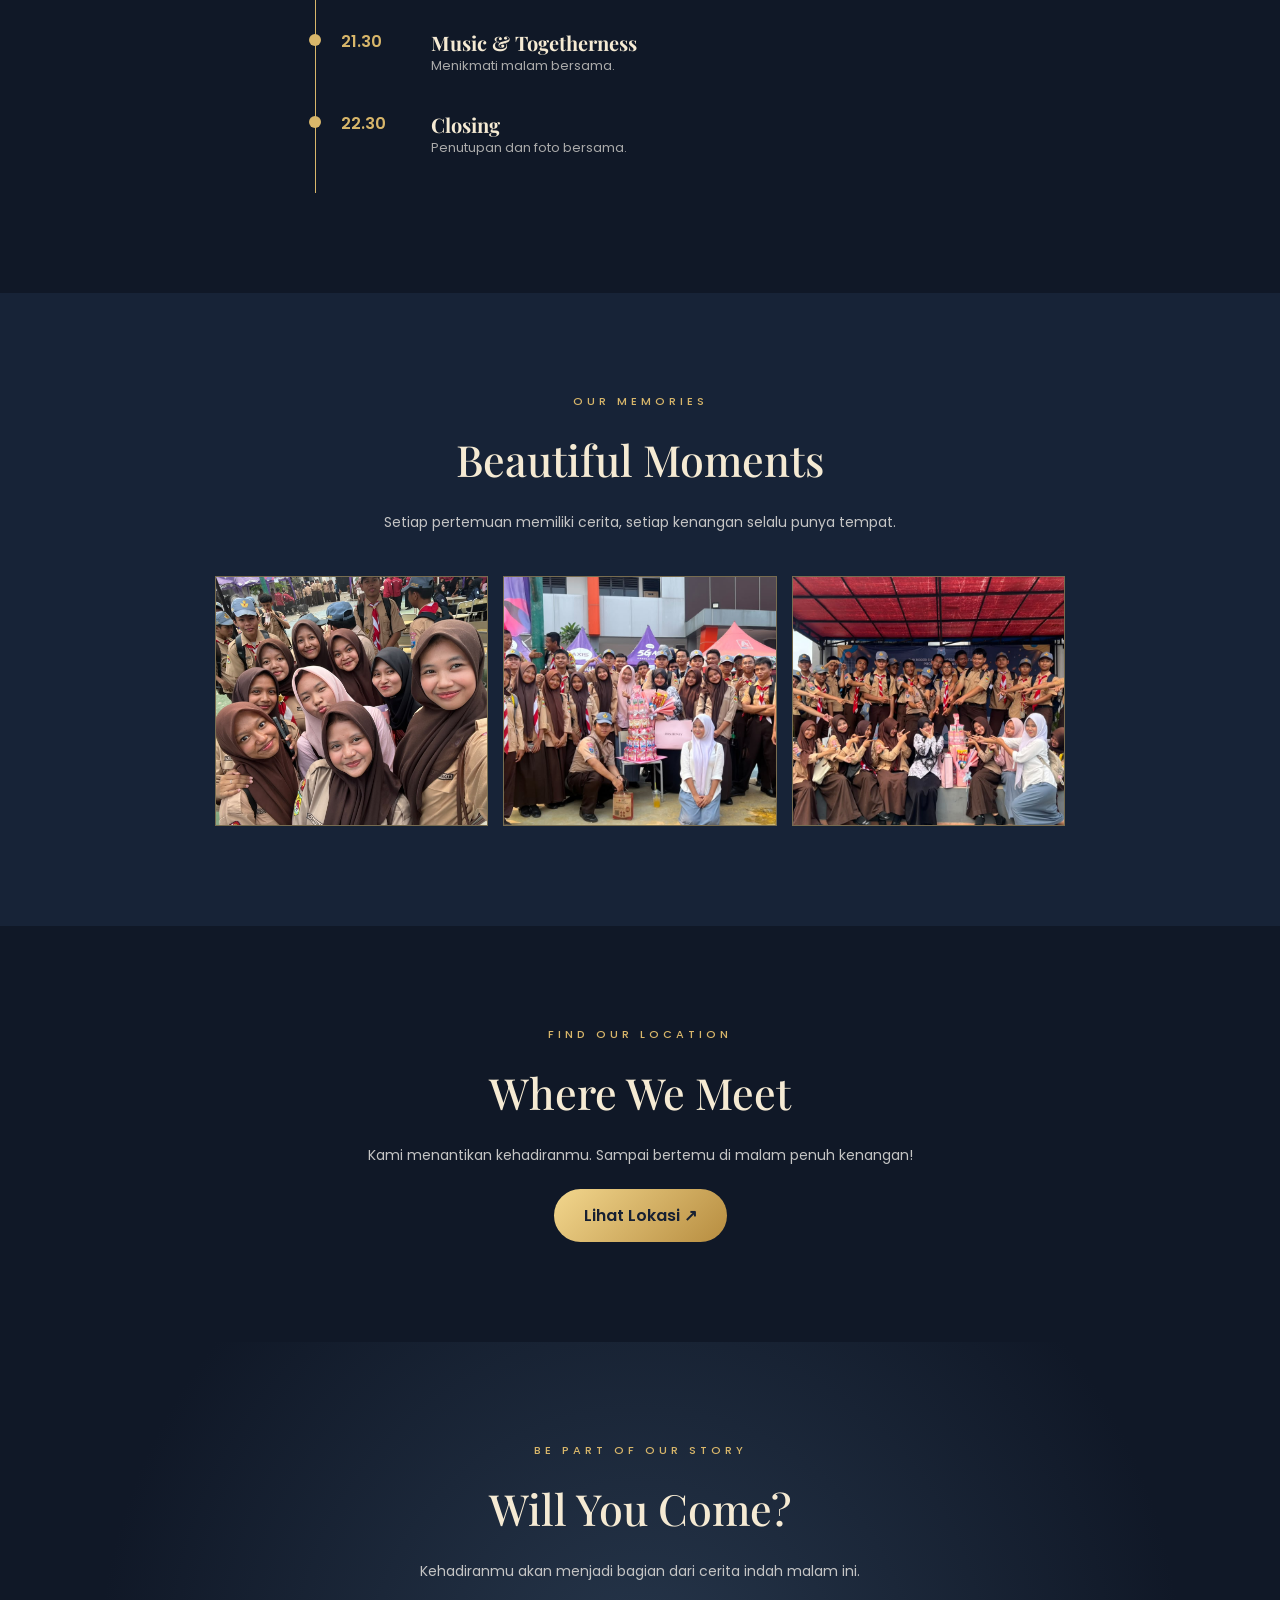
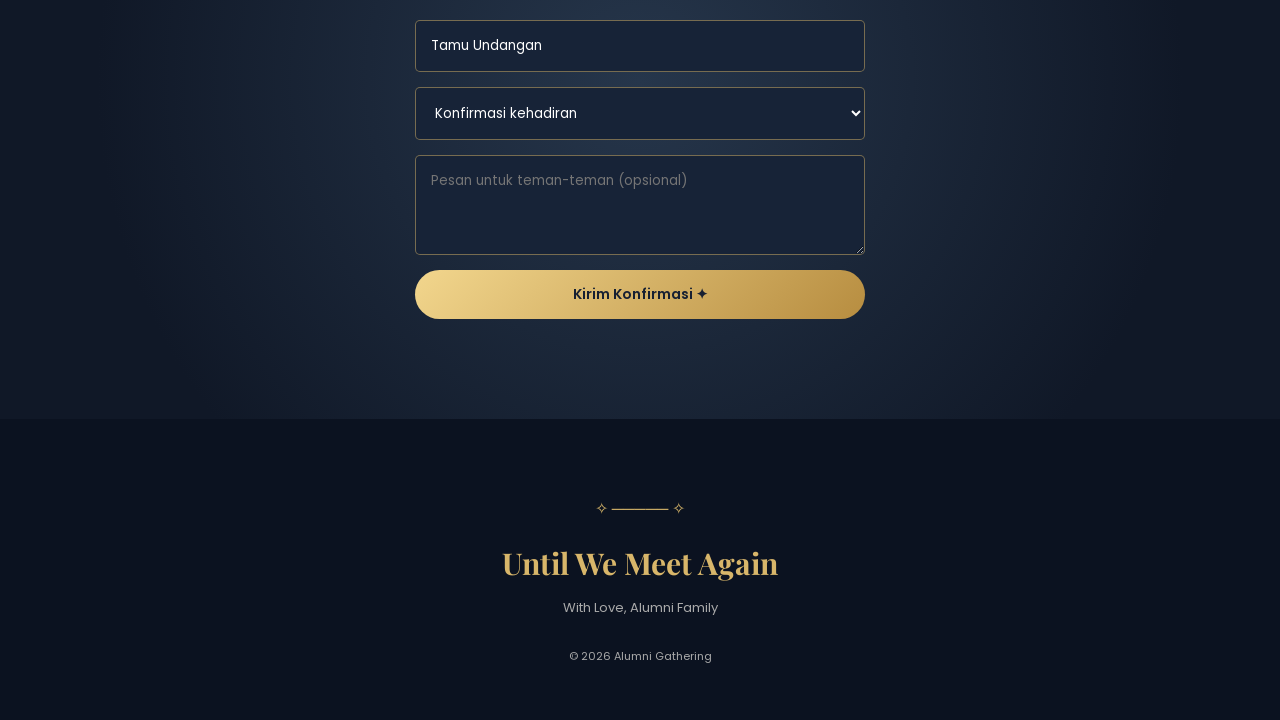
==== commit 7c3b1b35: "Update audio and image source paths in index.html" ====
--- a/index.html
+++ b/index.html
@@ -12,7 +12,7 @@
 
     <!-- MUSIK -->
     <audio id="backsound" loop>
-    <source src="asset/backsound.mp3" type="audio/mpeg">
+    <source src="backsound.mp3" type="audio/mpeg">
 </audio>
 
     <!-- TOMBOL MUSIK -->
@@ -213,11 +213,11 @@
             </p>
 
             <div class="gallery">
-            <img src="asset/foto-kelas.jpeg" alt="Foto alumni">
-
-            <img src="asset/foto-kelas-2.jpeg" alt="Foto alumni">
-
-            <img src="asset/foto-kelas-3.jpeg" alt="Foto alumni">
+            <img src="foto-kelas.jpeg" alt="Foto alumni">
+
+            <img src="foto-kelas-2.jpeg" alt="Foto alumni">
+
+            <img src="foto-kelas-3.jpeg" alt="Foto alumni">
             </div>
         </section>
 
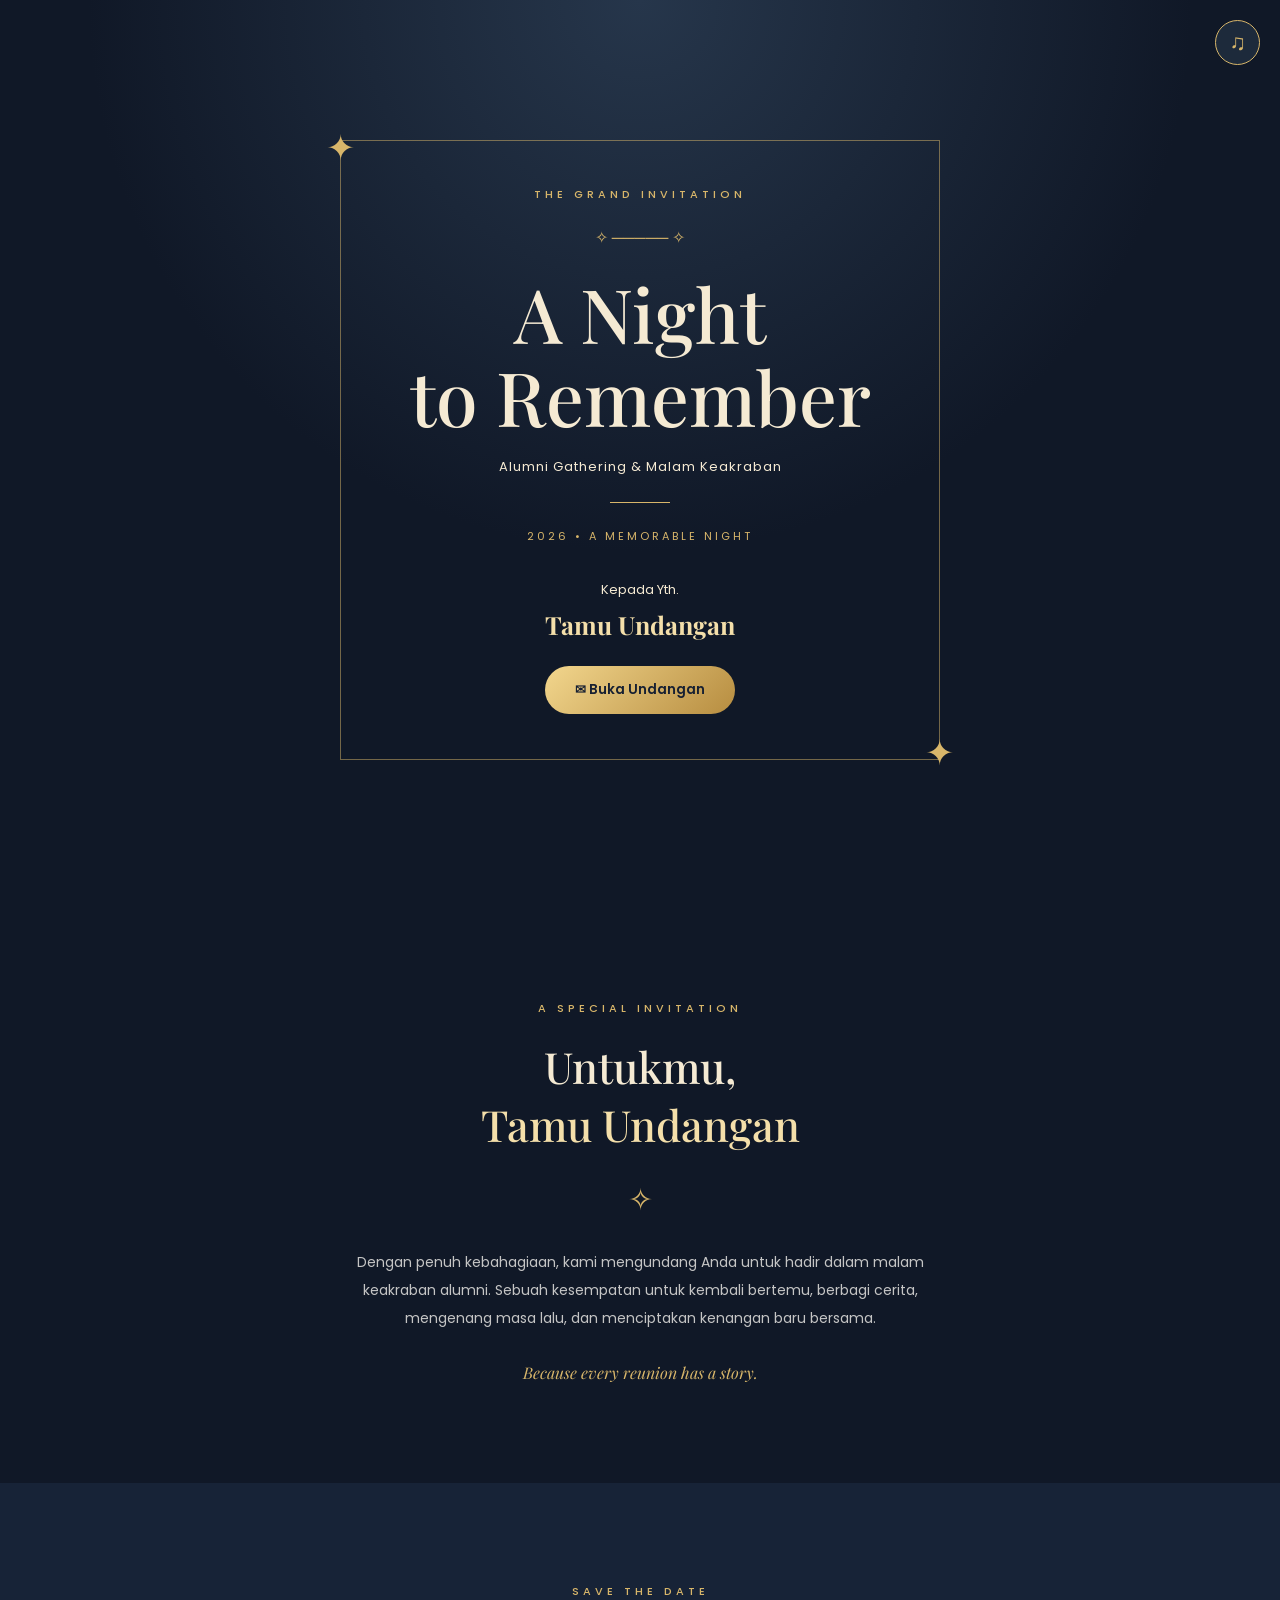
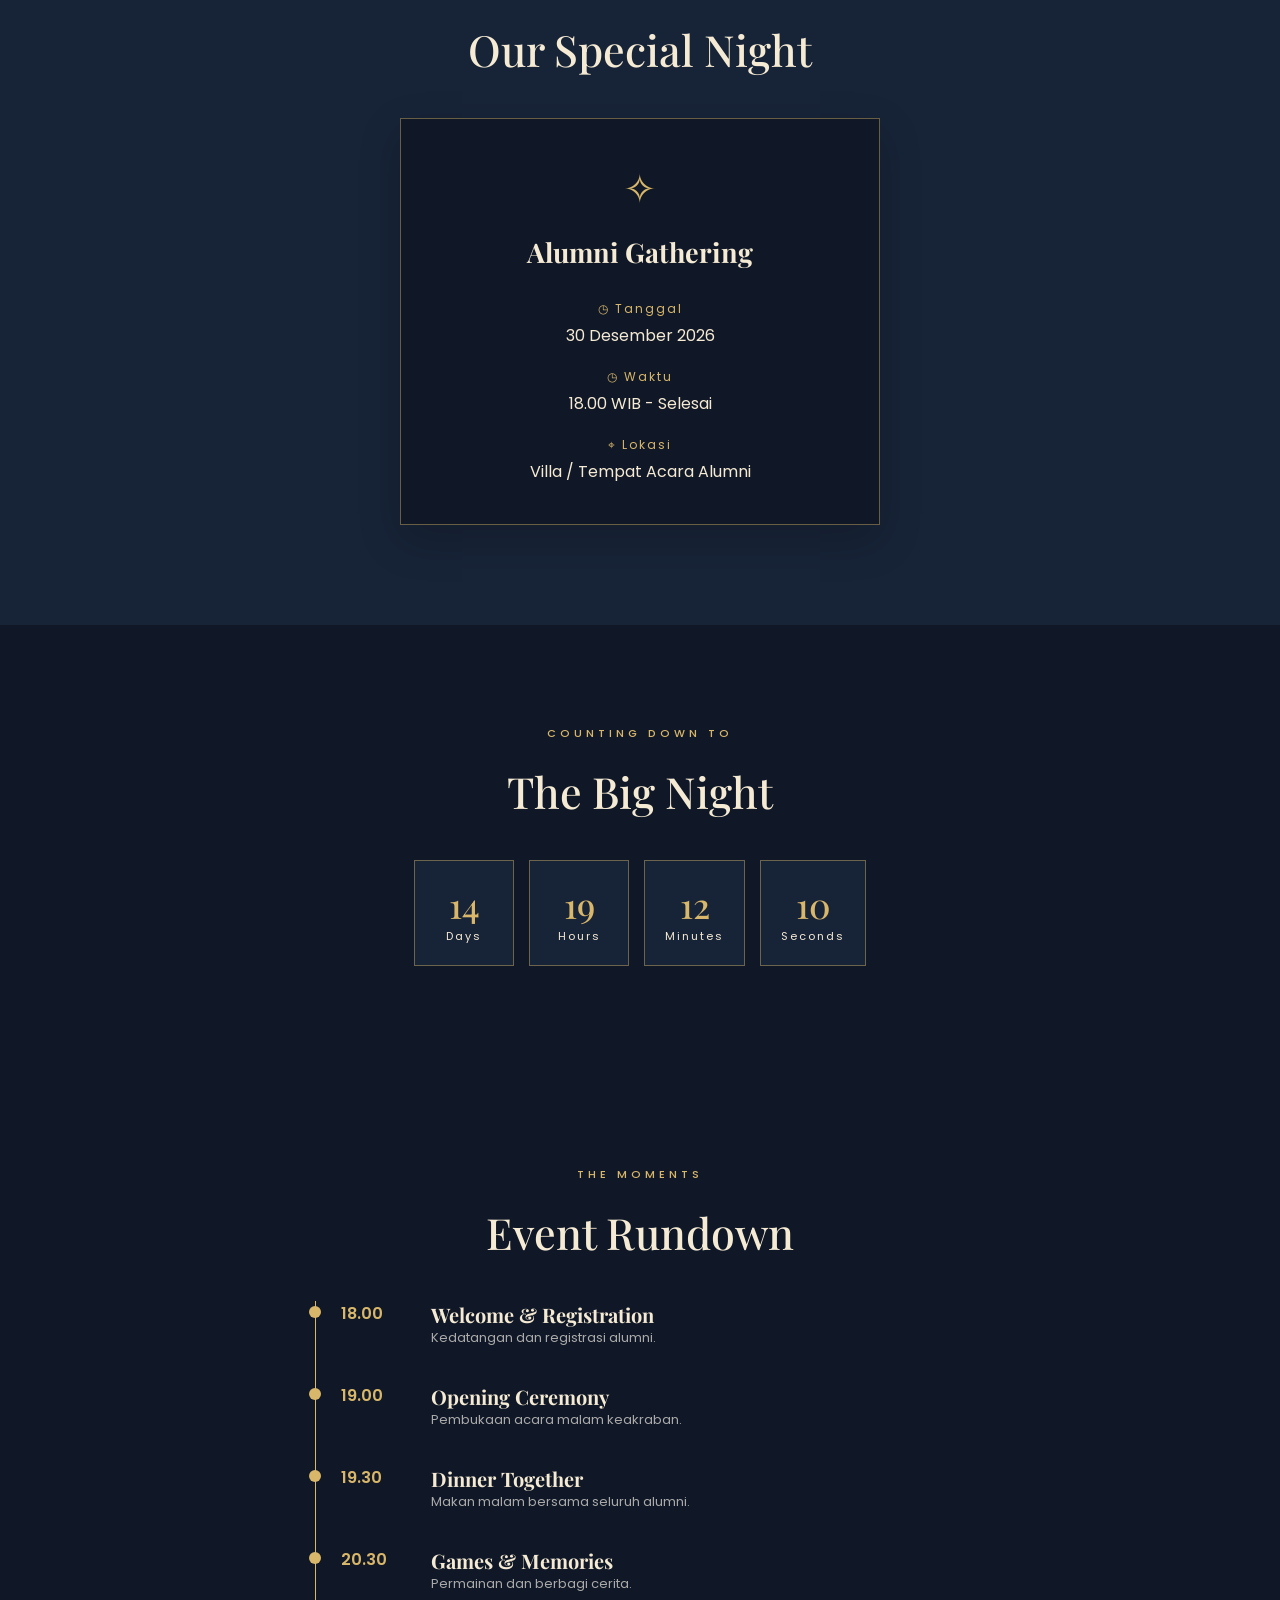
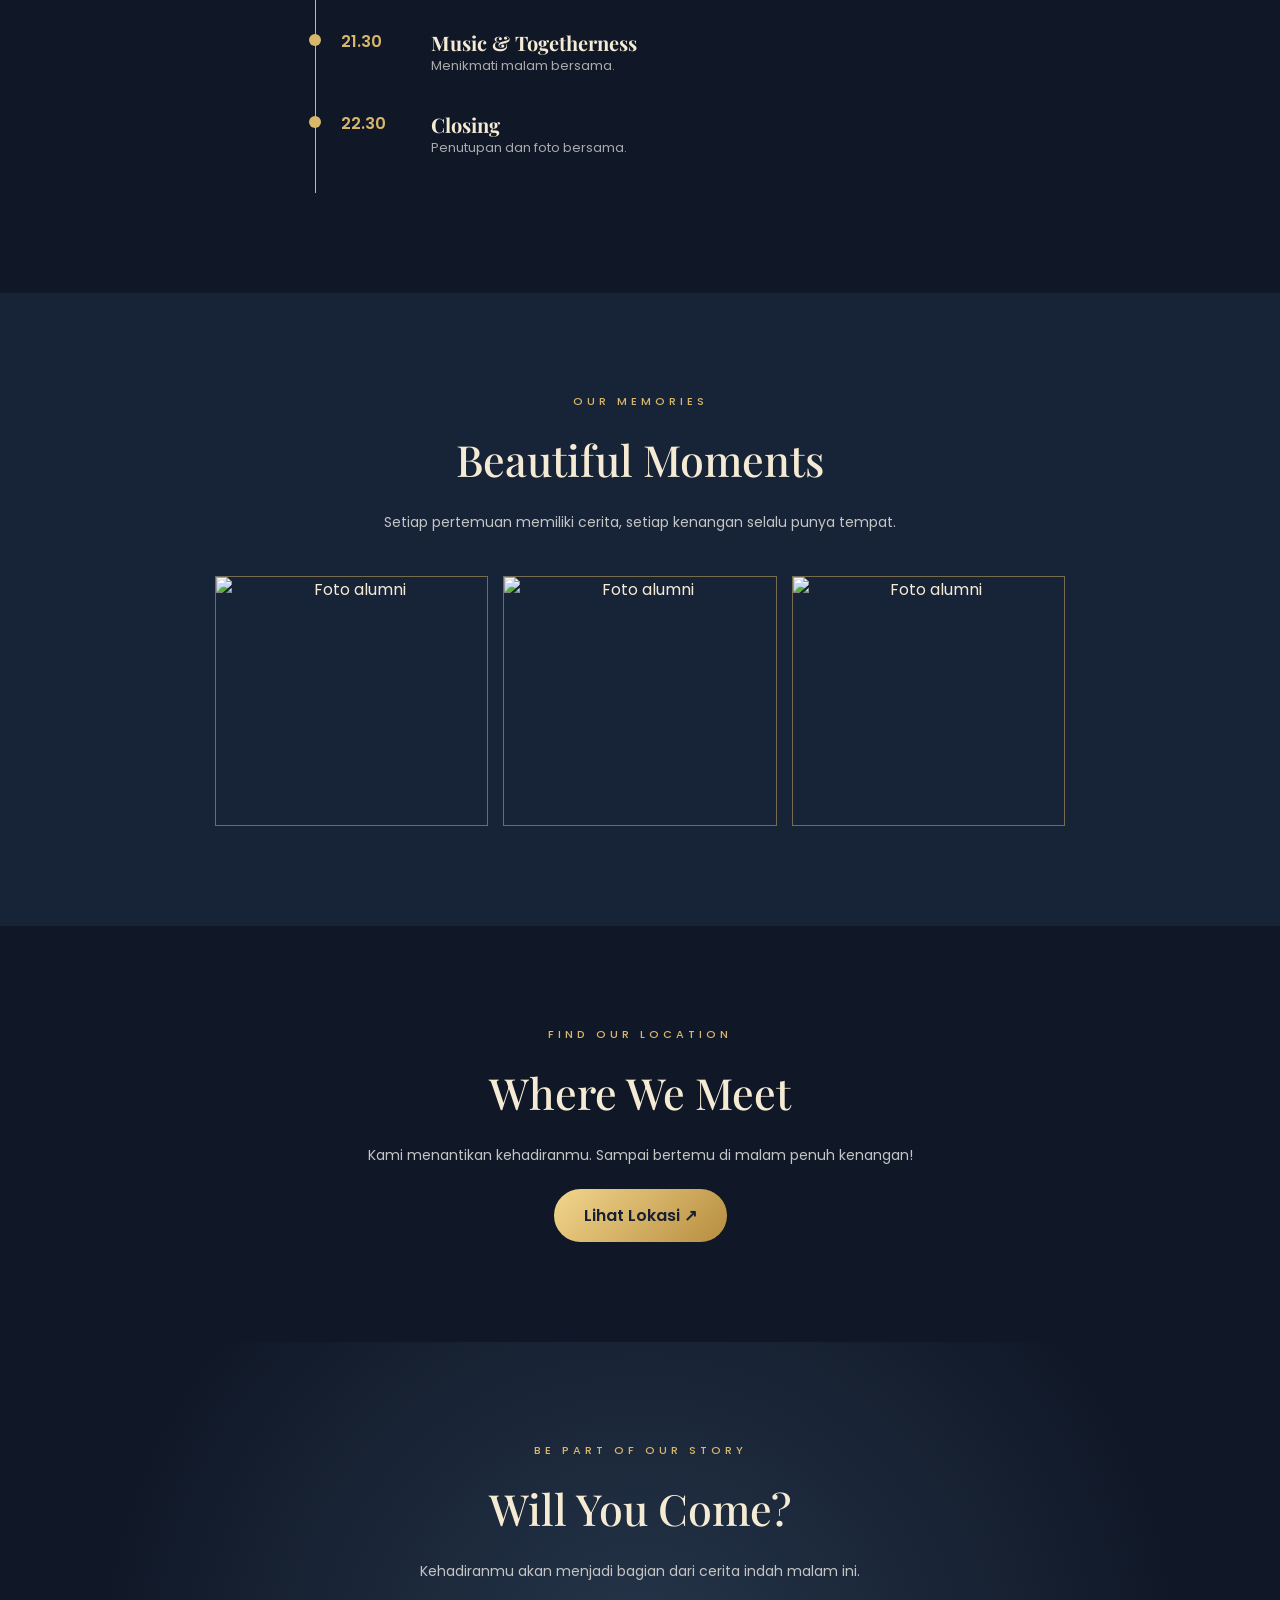
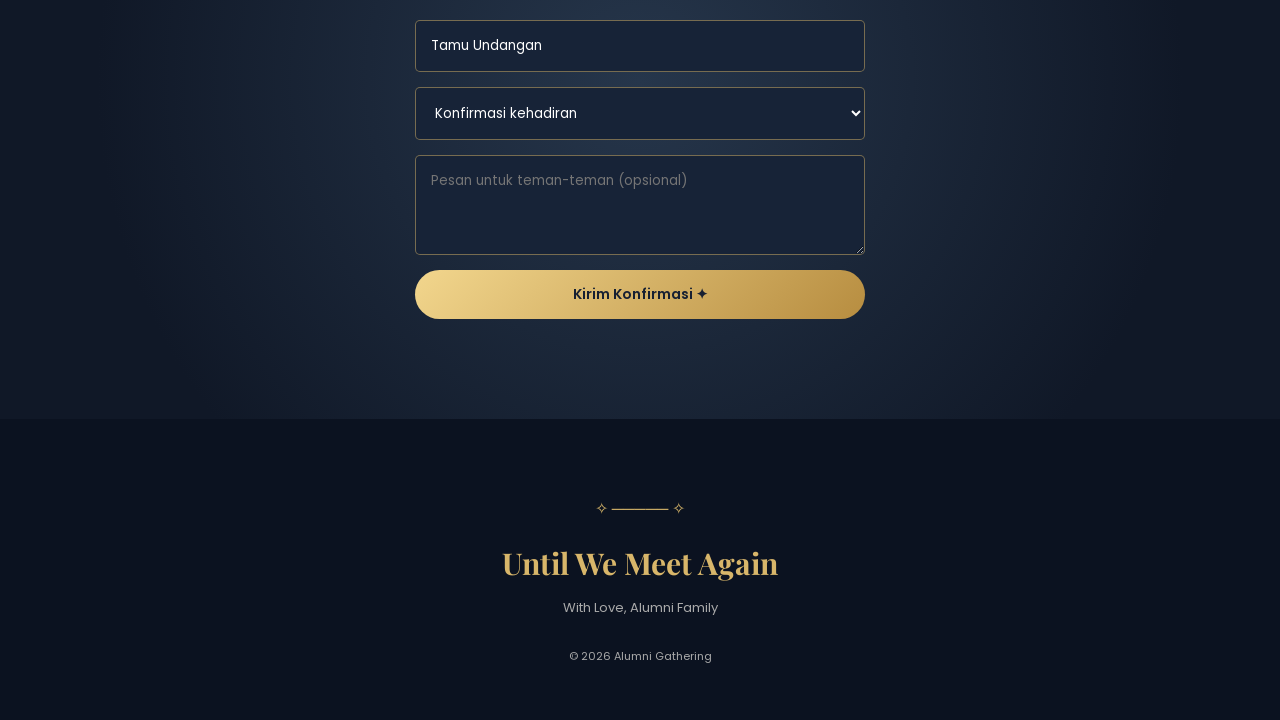
==== commit 6da991ca: "Add files via upload" ====
--- a/index.html
+++ b/index.html
@@ -12,7 +12,7 @@
 
     <!-- MUSIK -->
     <audio id="backsound" loop>
-    <source src="backsound.mp3" type="audio/mpeg">
+    <source src="asset/backsound.mp3" type="audio/mpeg">
 </audio>
 
     <!-- TOMBOL MUSIK -->
@@ -213,11 +213,11 @@
             </p>
 
             <div class="gallery">
-            <img src="foto-kelas.jpeg" alt="Foto alumni">
-
-            <img src="foto-kelas-2.jpeg" alt="Foto alumni">
-
-            <img src="foto-kelas-3.jpeg" alt="Foto alumni">
+            <img src="asset/foto-kelas.jpeg" alt="Foto alumni">
+
+            <img src="asset/foto-kelas-2.jpeg" alt="Foto alumni">
+
+            <img src="asset/foto-kelas-3.jpeg" alt="Foto alumni">
             </div>
         </section>
 
@@ -232,7 +232,7 @@
             </p>
 
             <a class="gold-btn"
-            href="https://www.google.com/maps/search/?api=1&query=Villa"
+            href="https://maps.app.goo.gl/TgJH7B2odsMRM9Ua9"
             target="_blank">
                 Lihat Lokasi ↗
             </a>
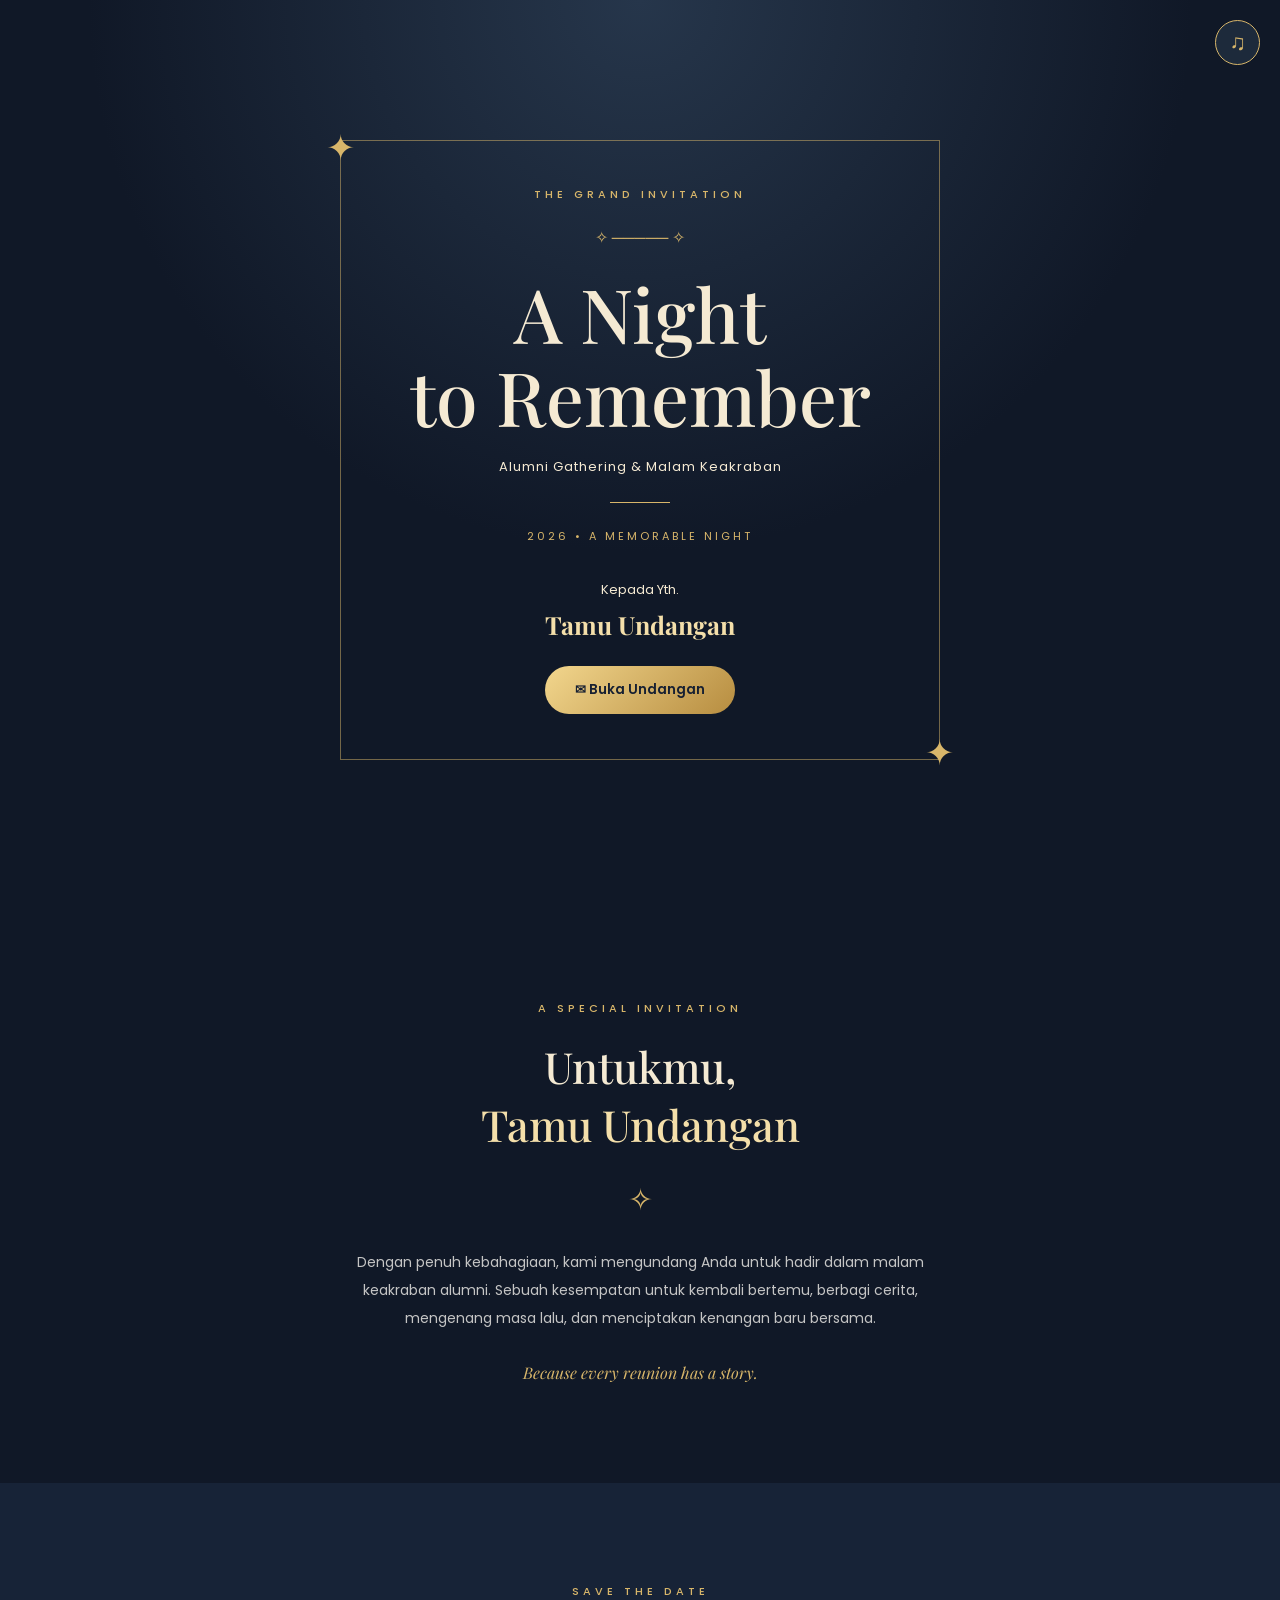
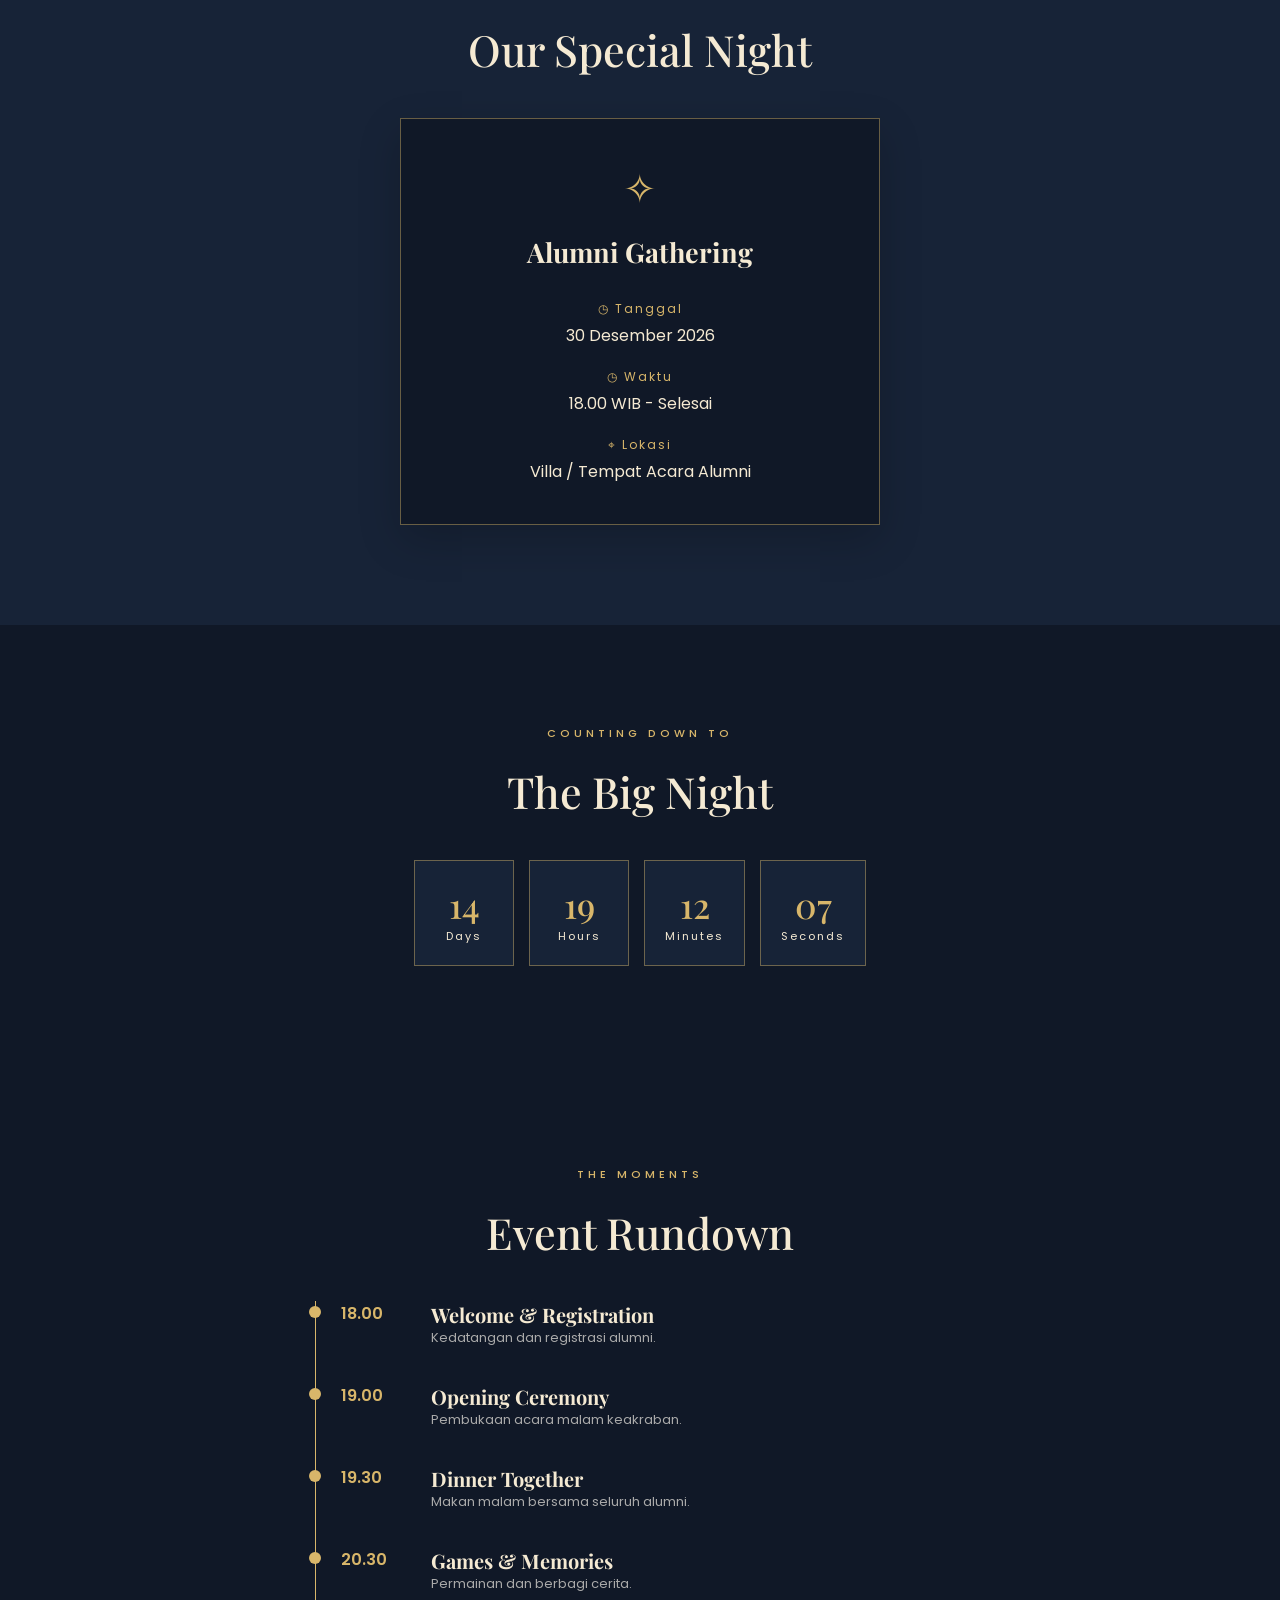
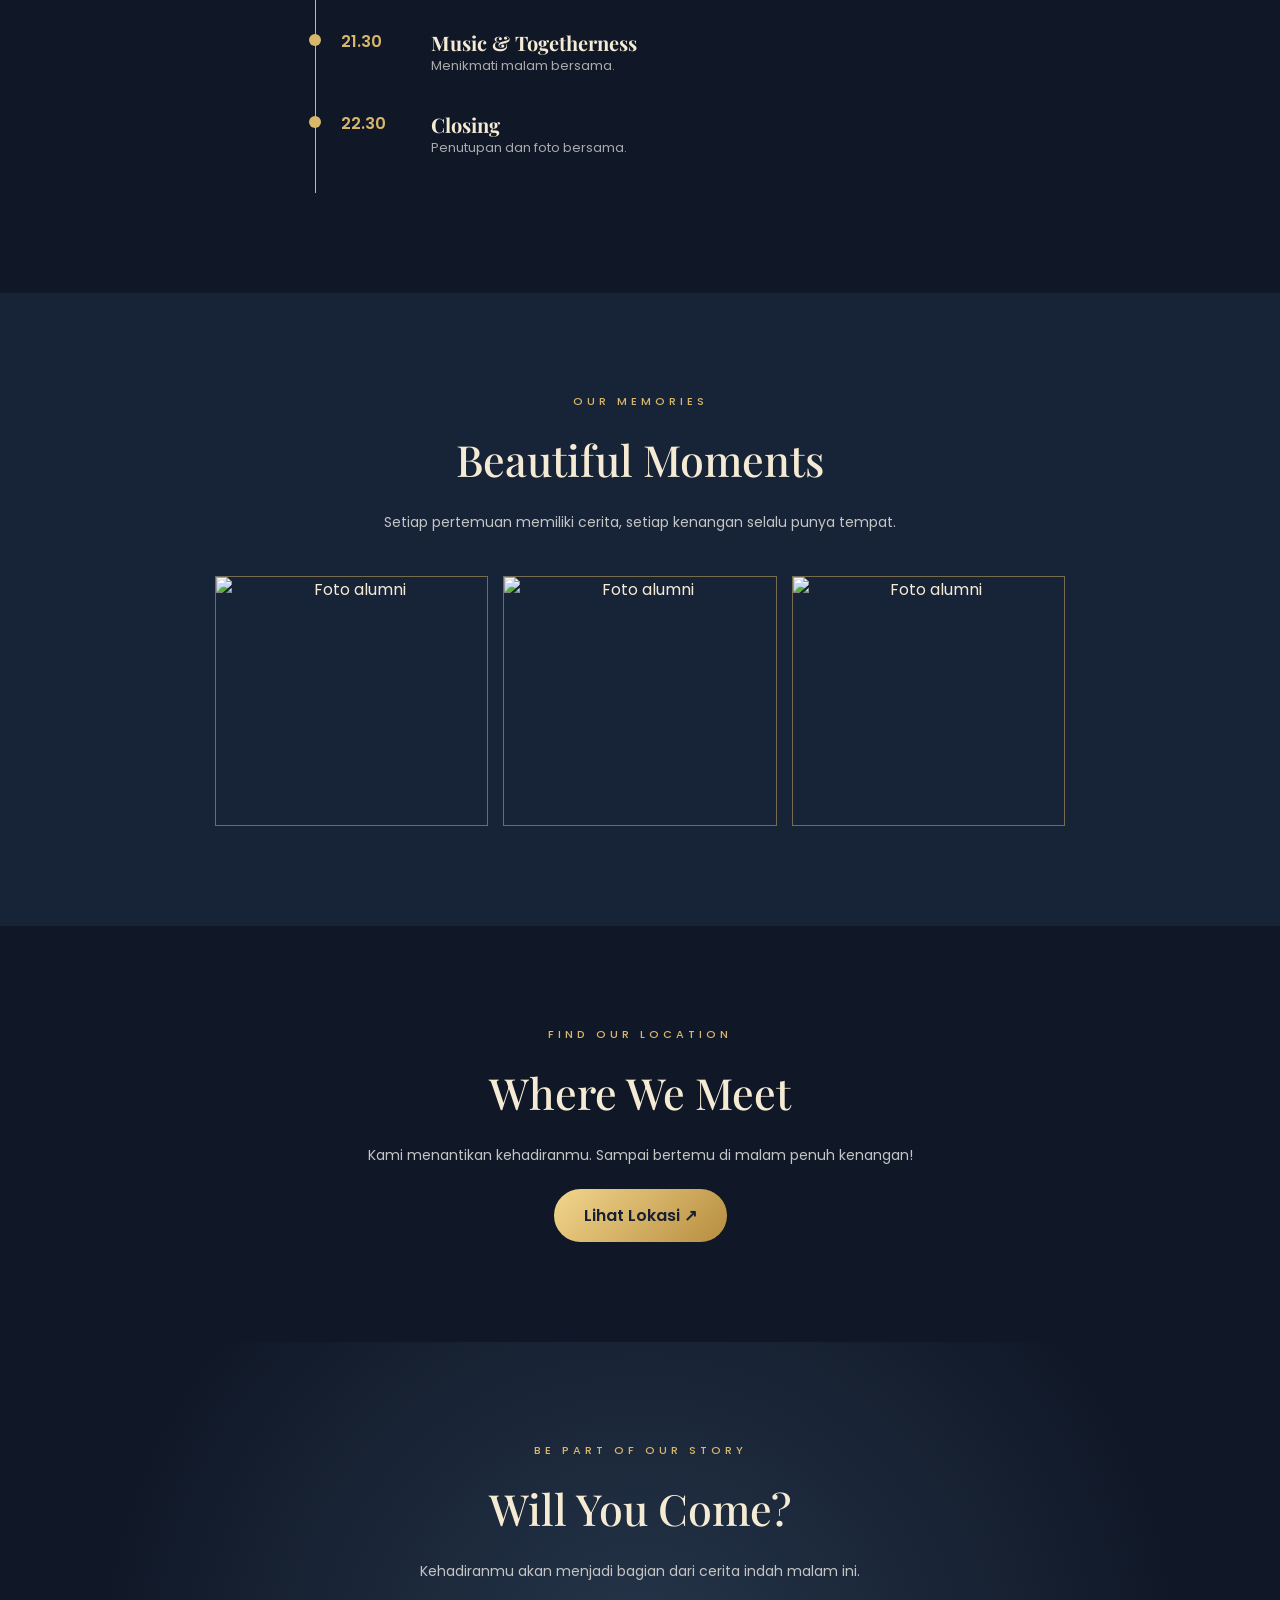
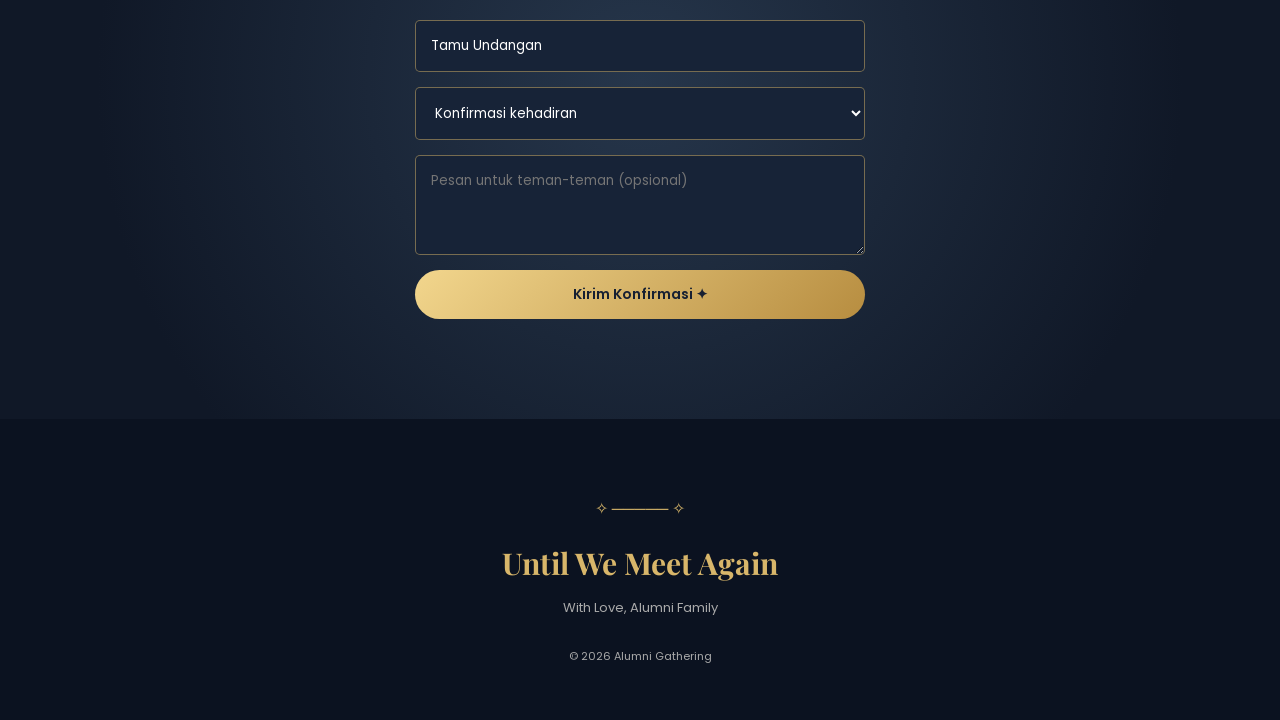
==== commit 3d3670d3: "Add files via upload" ====
--- a/index.html
+++ b/index.html
@@ -232,7 +232,7 @@
             </p>
 
             <a class="gold-btn"
-            href="https://maps.app.goo.gl/TgJH7B2odsMRM9Ua9"
+            href="https://maps.app.goo.gl/pL2cswnK8eNDhftz6"
             target="_blank">
                 Lihat Lokasi ↗
             </a>
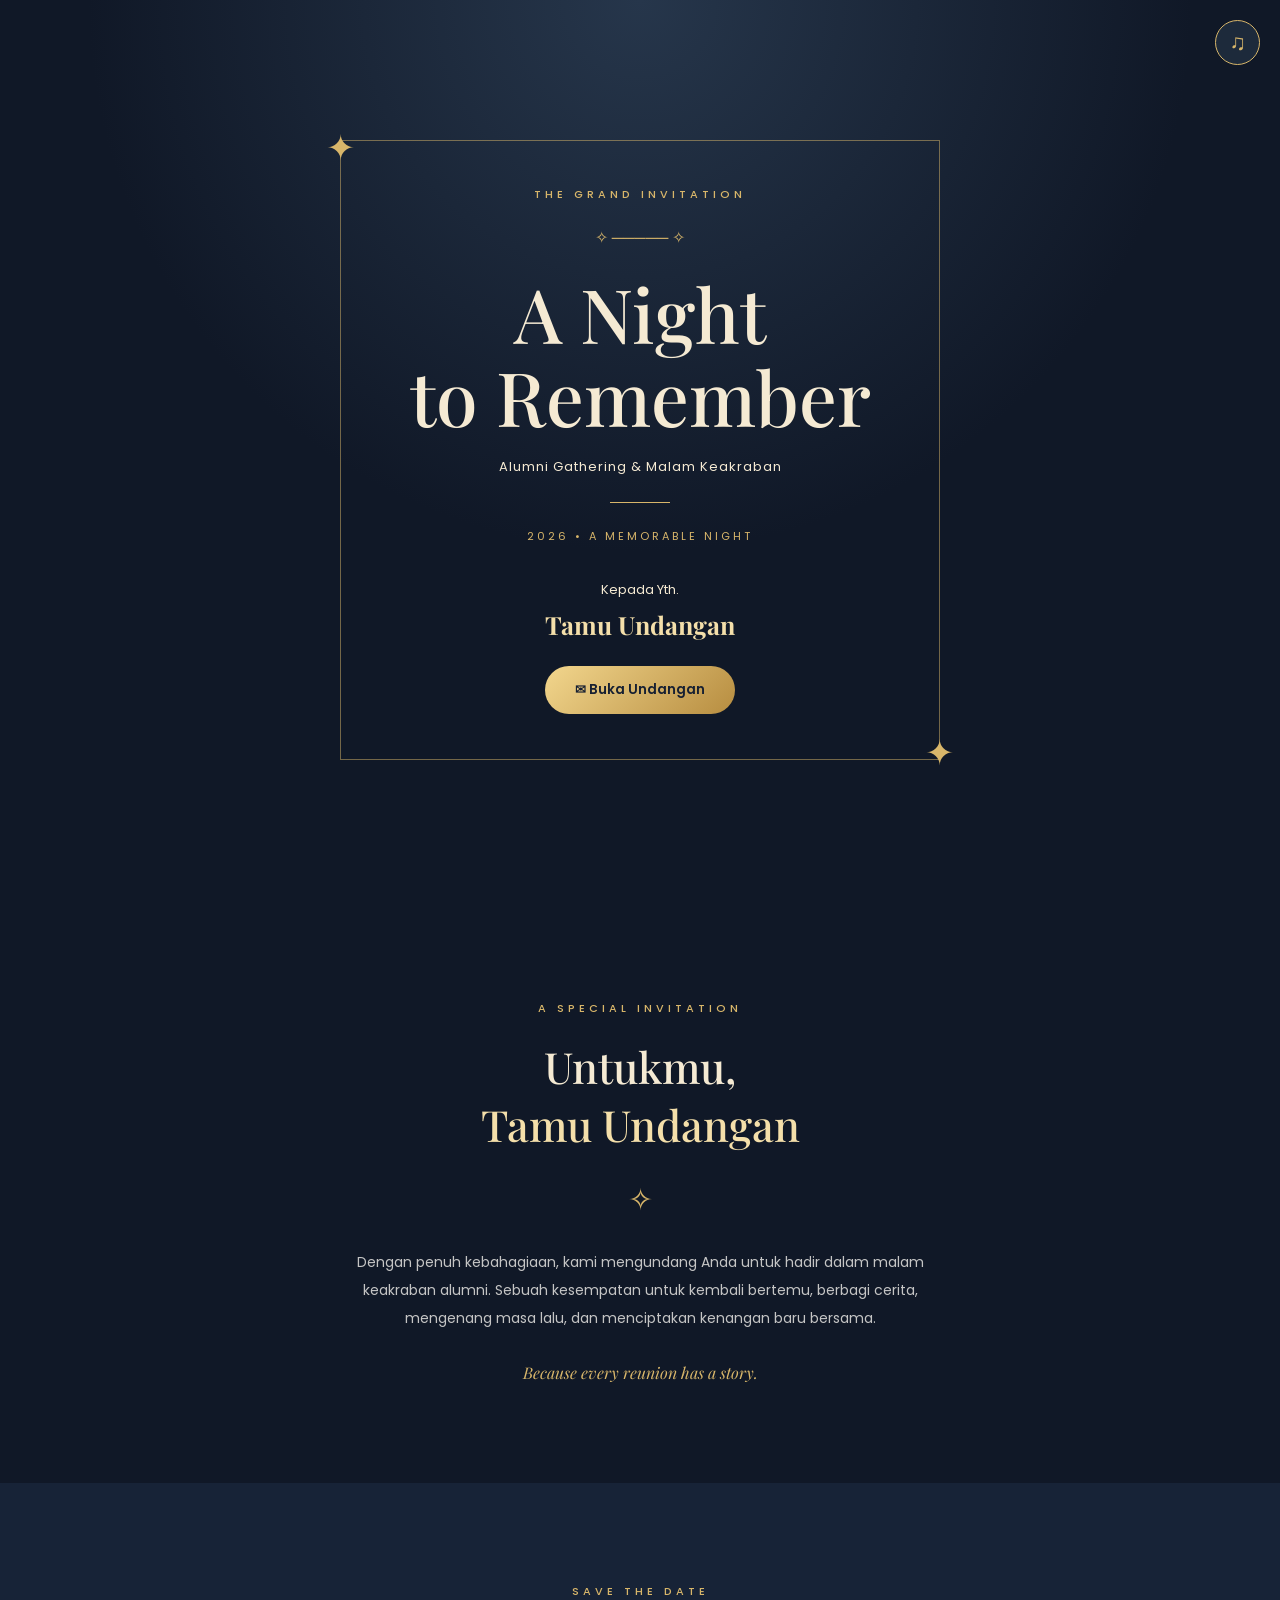
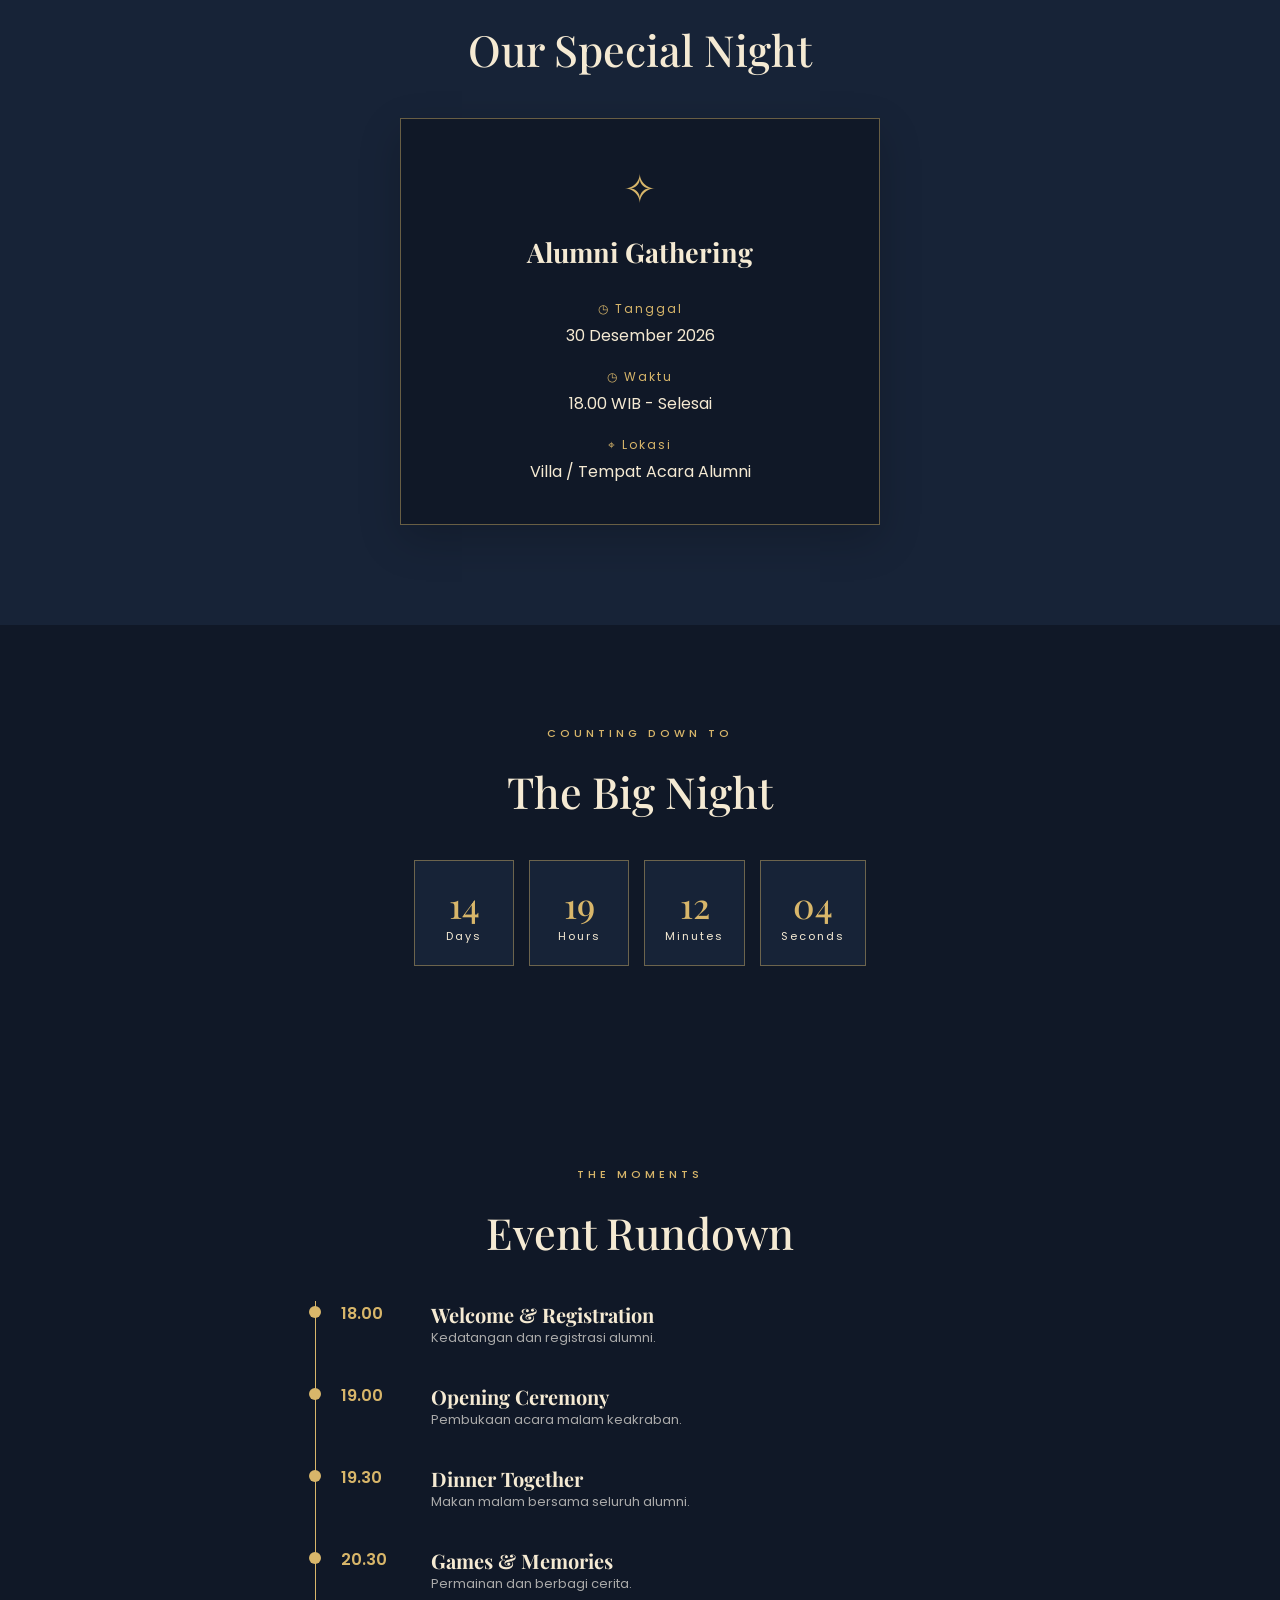
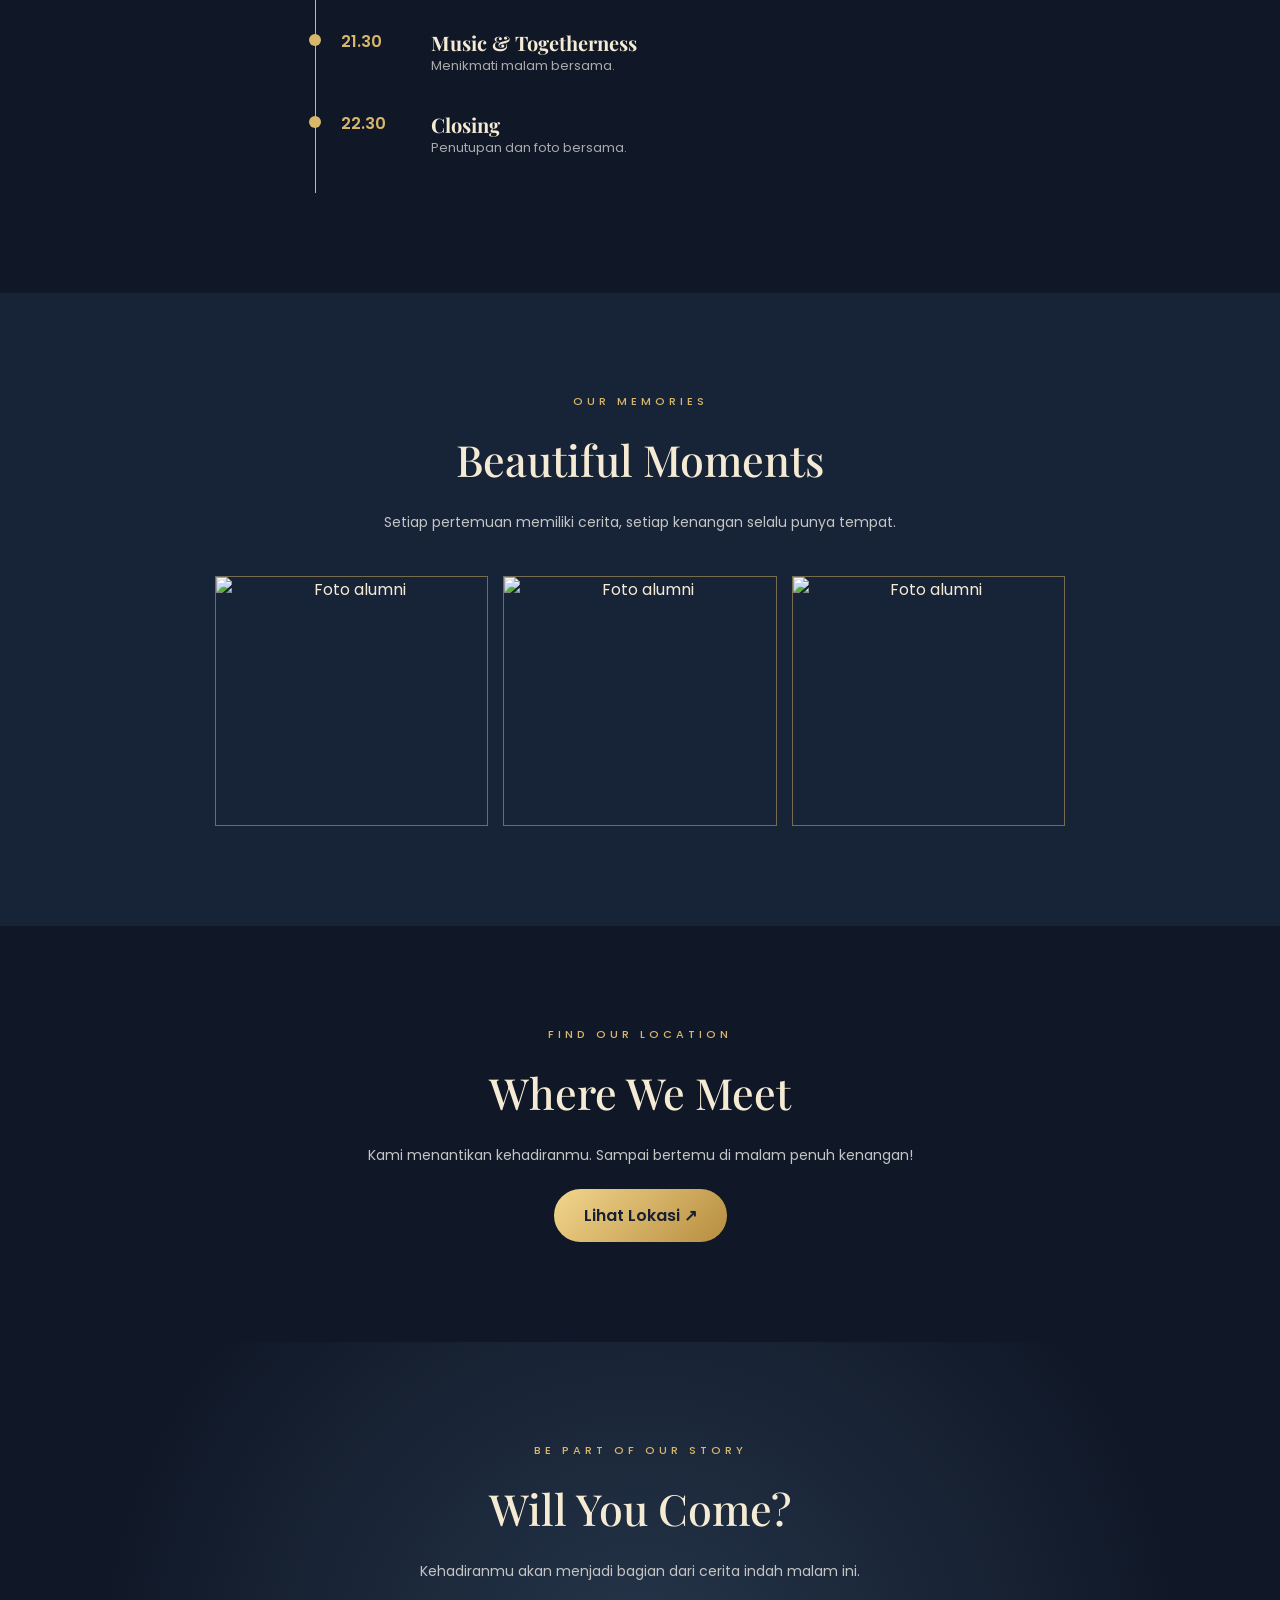
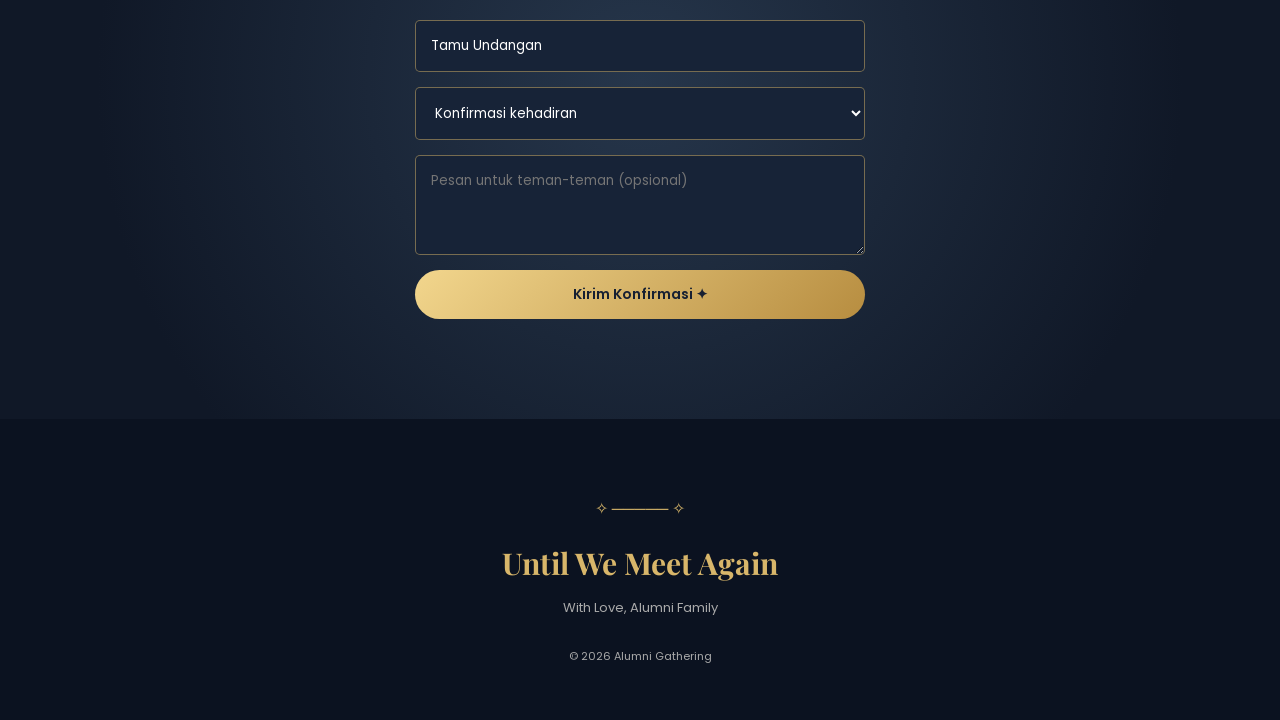
==== commit 5357f664: "Add files via upload" ====
--- a/index.html
+++ b/index.html
@@ -231,11 +231,13 @@
                 Sampai bertemu di malam penuh kenangan!
             </p>
 
-            <a class="gold-btn"
-            href="https://maps.app.goo.gl/pL2cswnK8eNDhftz6"
-            target="_blank">
-                Lihat Lokasi ↗
-            </a>
+        <a class="gold-btn"
+        href="https://maps.app.goo.gl/UvvSNrp8KRs9guy88"
+        target="_blank"
+        rel="noopener noreferrer">
+    Lihat Lokasi ↗
+</a>
+
         </section>
 
         <!-- RSVP -->
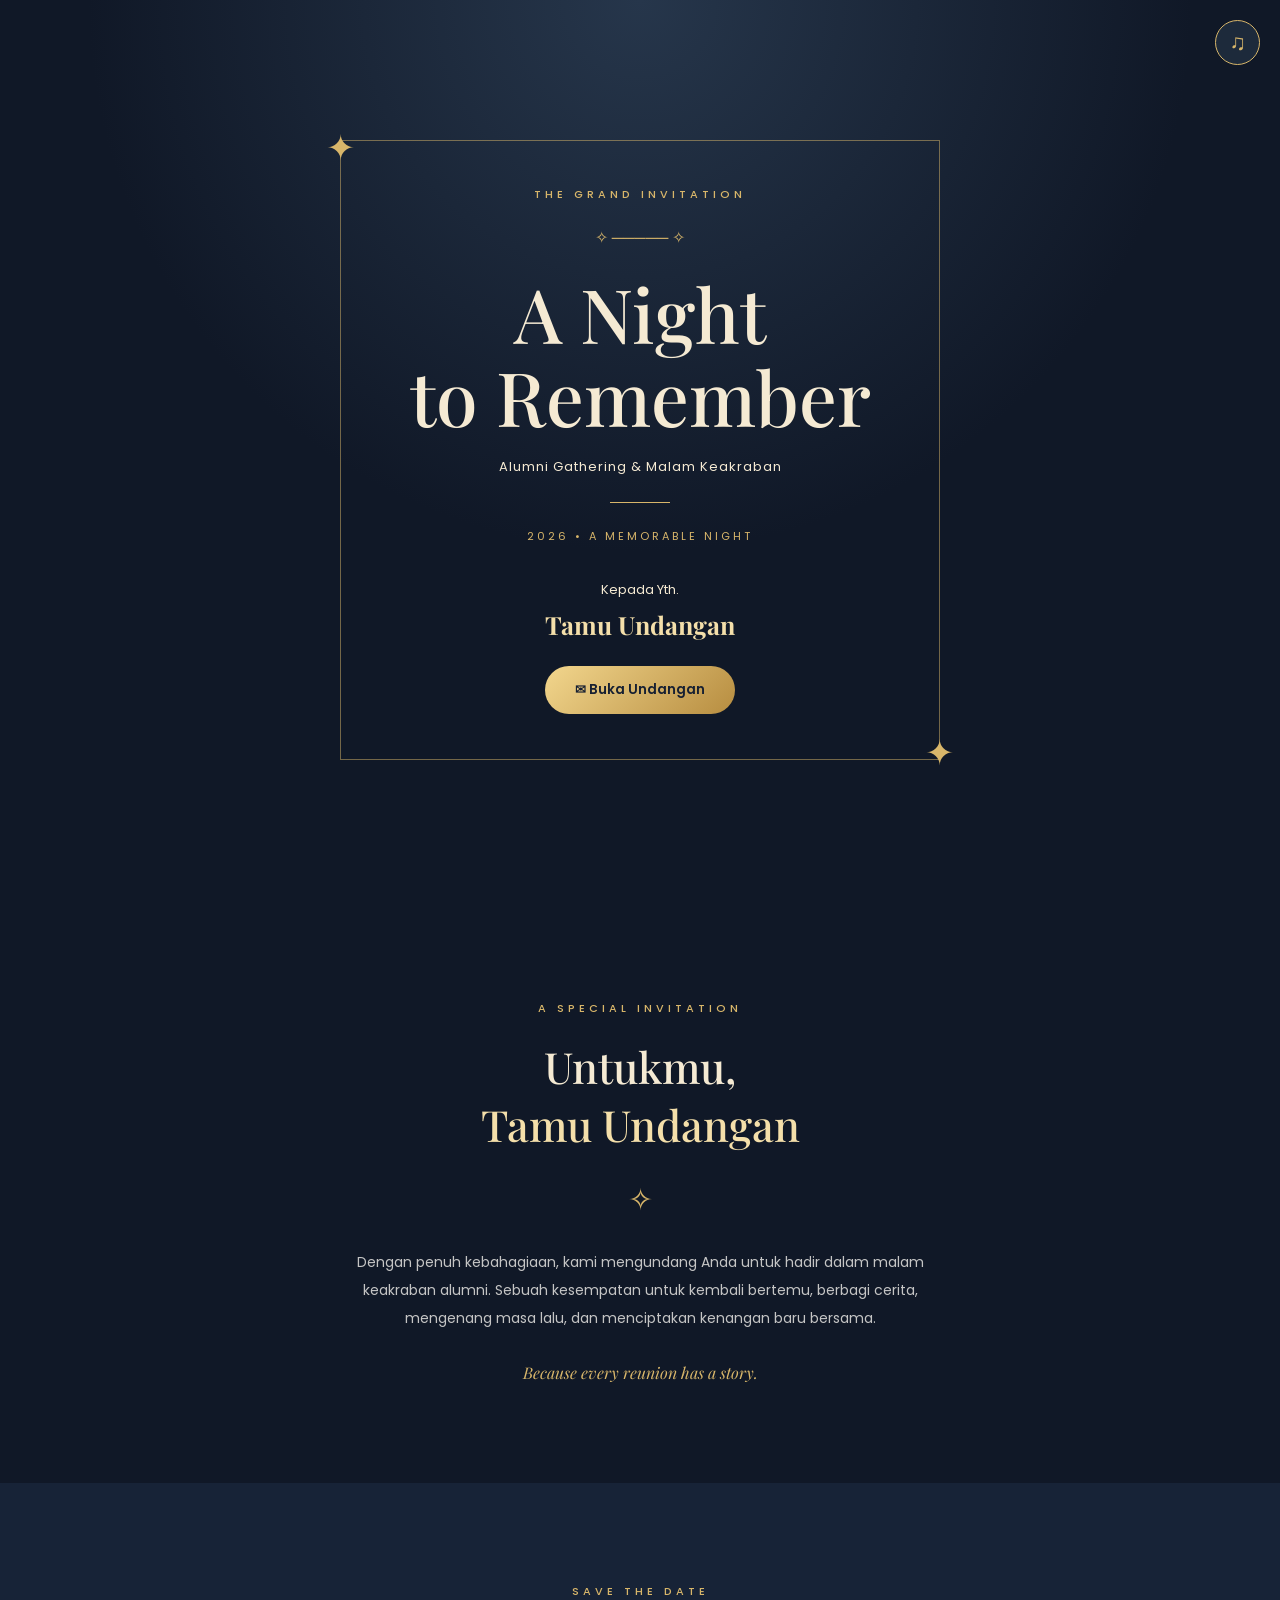
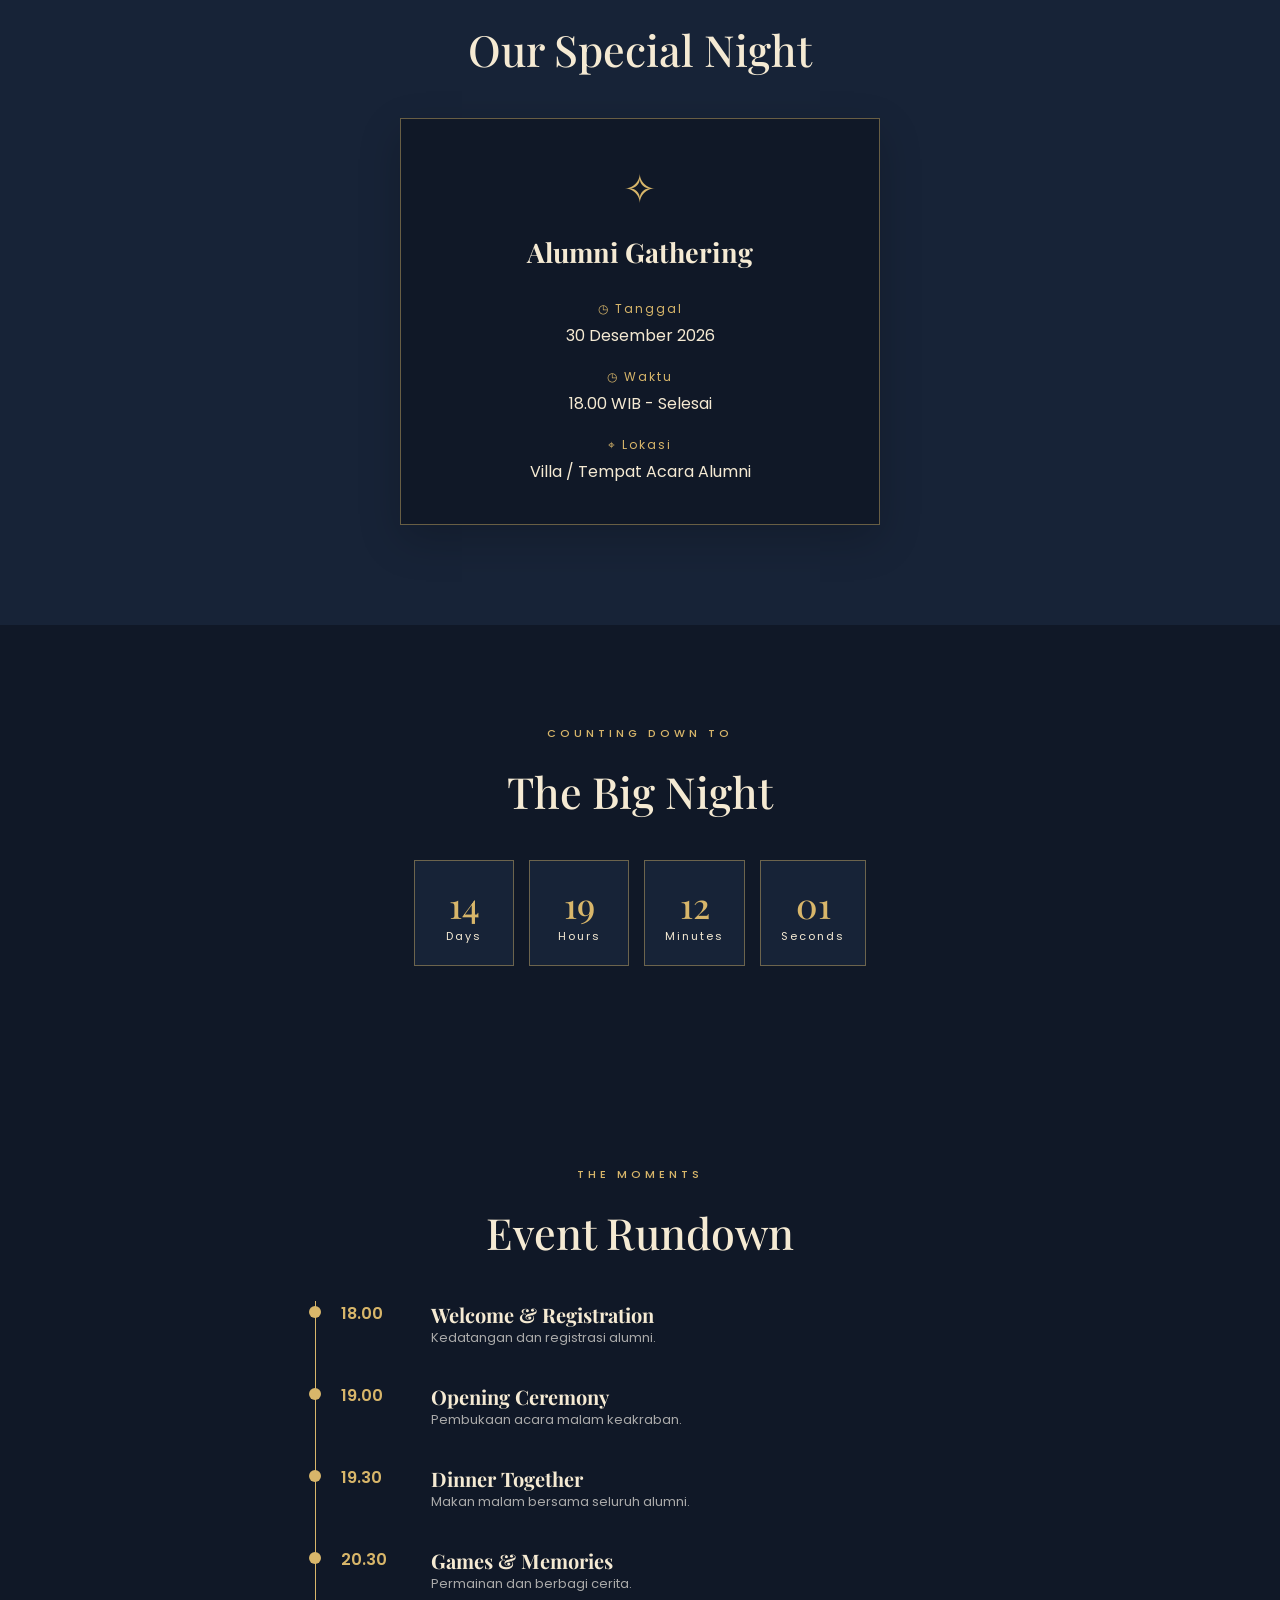
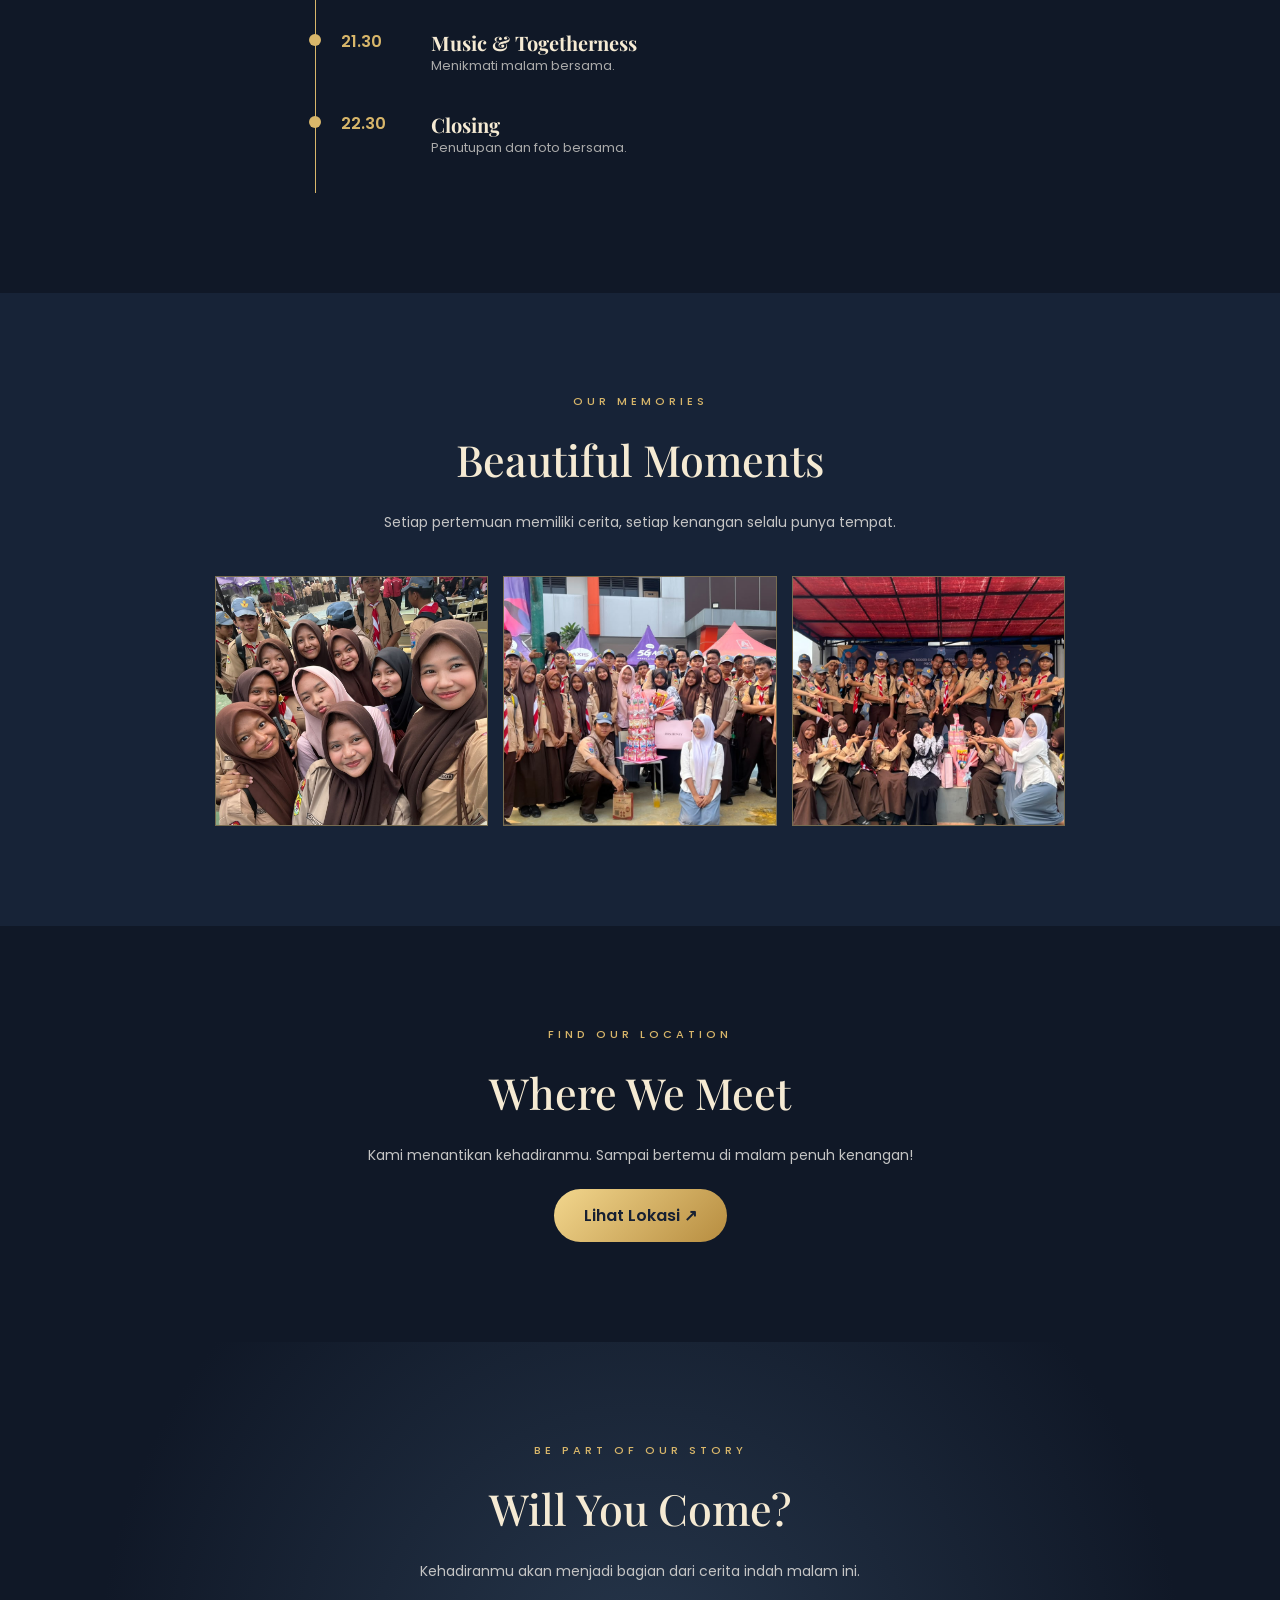
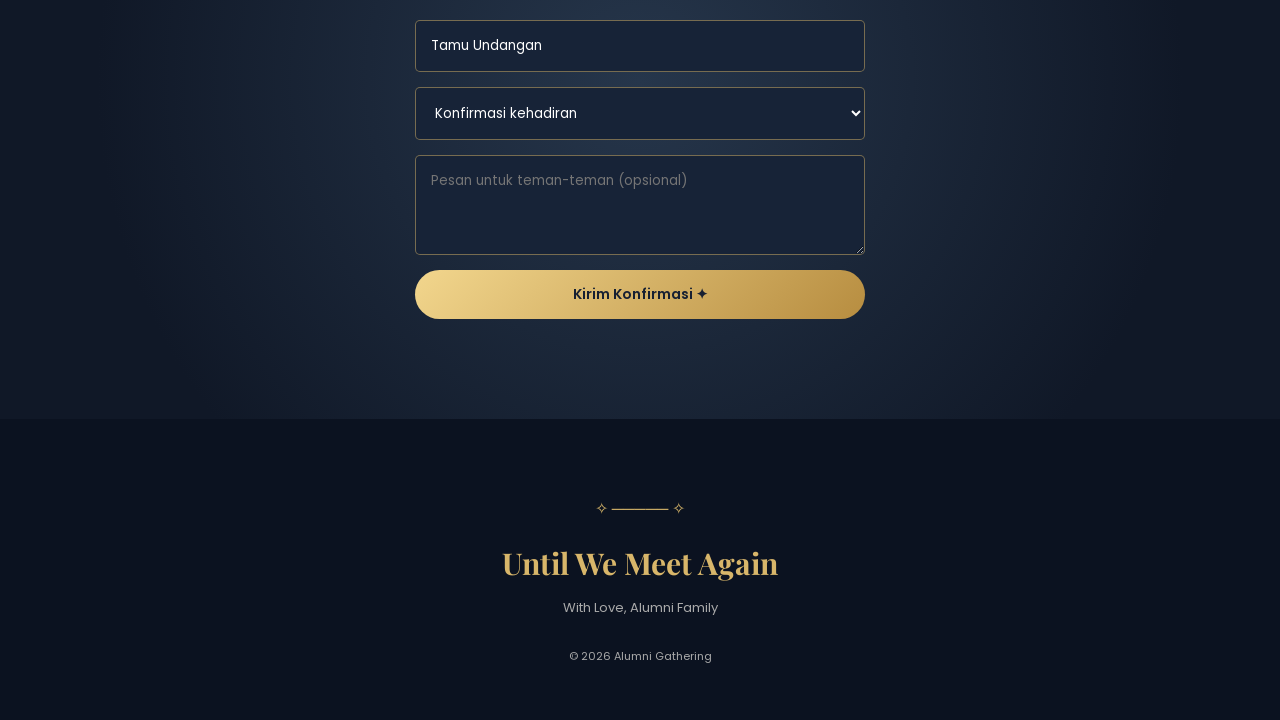
==== commit 3da463c2: "Update index.html" ====
--- a/index.html
+++ b/index.html
@@ -12,7 +12,7 @@
 
     <!-- MUSIK -->
     <audio id="backsound" loop>
-    <source src="asset/backsound.mp3" type="audio/mpeg">
+    <source src="backsound.mp3" type="audio/mpeg">
 </audio>
 
     <!-- TOMBOL MUSIK -->
@@ -213,11 +213,11 @@
             </p>
 
             <div class="gallery">
-            <img src="asset/foto-kelas.jpeg" alt="Foto alumni">
-
-            <img src="asset/foto-kelas-2.jpeg" alt="Foto alumni">
-
-            <img src="asset/foto-kelas-3.jpeg" alt="Foto alumni">
+            <img src="foto-kelas.jpeg" alt="Foto alumni">
+
+            <img src="foto-kelas-2.jpeg" alt="Foto alumni">
+
+            <img src="foto-kelas-3.jpeg" alt="Foto alumni">
             </div>
         </section>
 
@@ -232,7 +232,7 @@
             </p>
 
         <a class="gold-btn"
-        href="https://maps.app.goo.gl/UvvSNrp8KRs9guy88"
+        href="https://maps.app.goo.gl/ZeCr1KFY4yTDywr19"
         target="_blank"
         rel="noopener noreferrer">
     Lihat Lokasi ↗
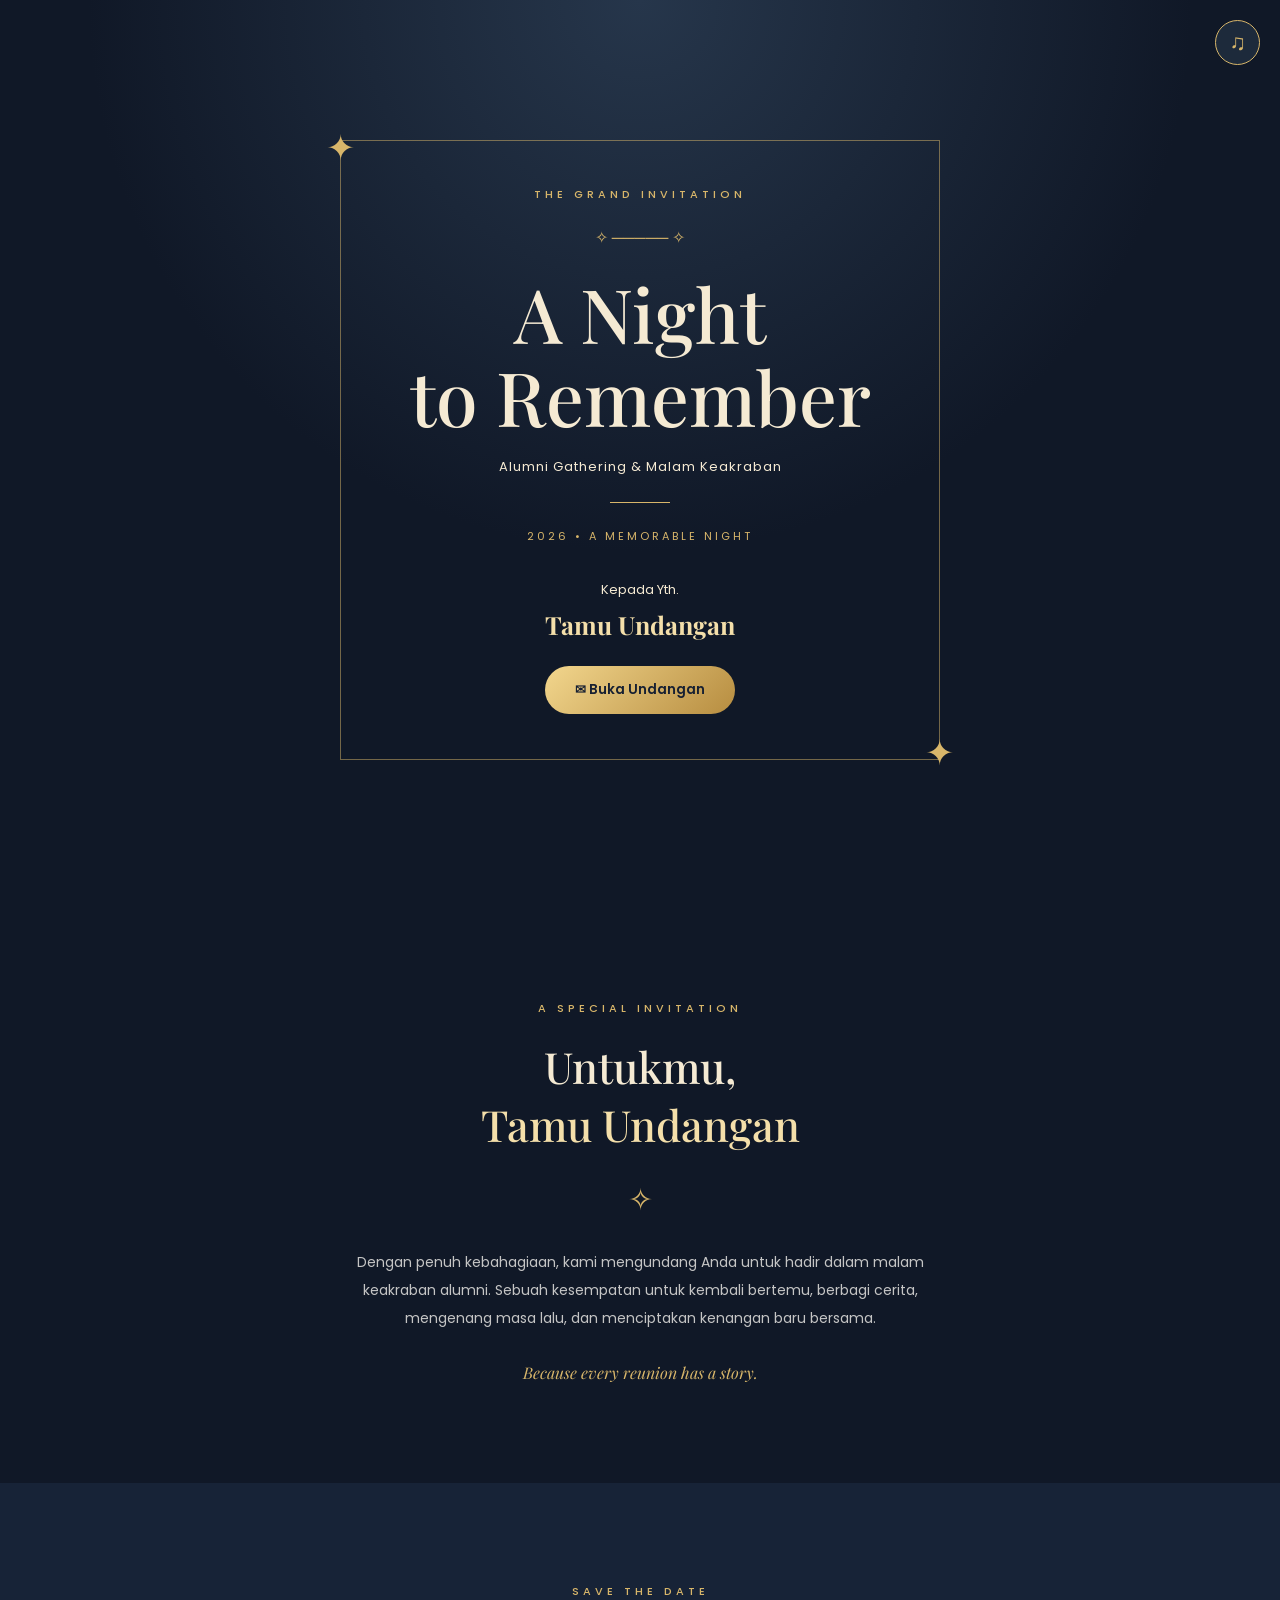
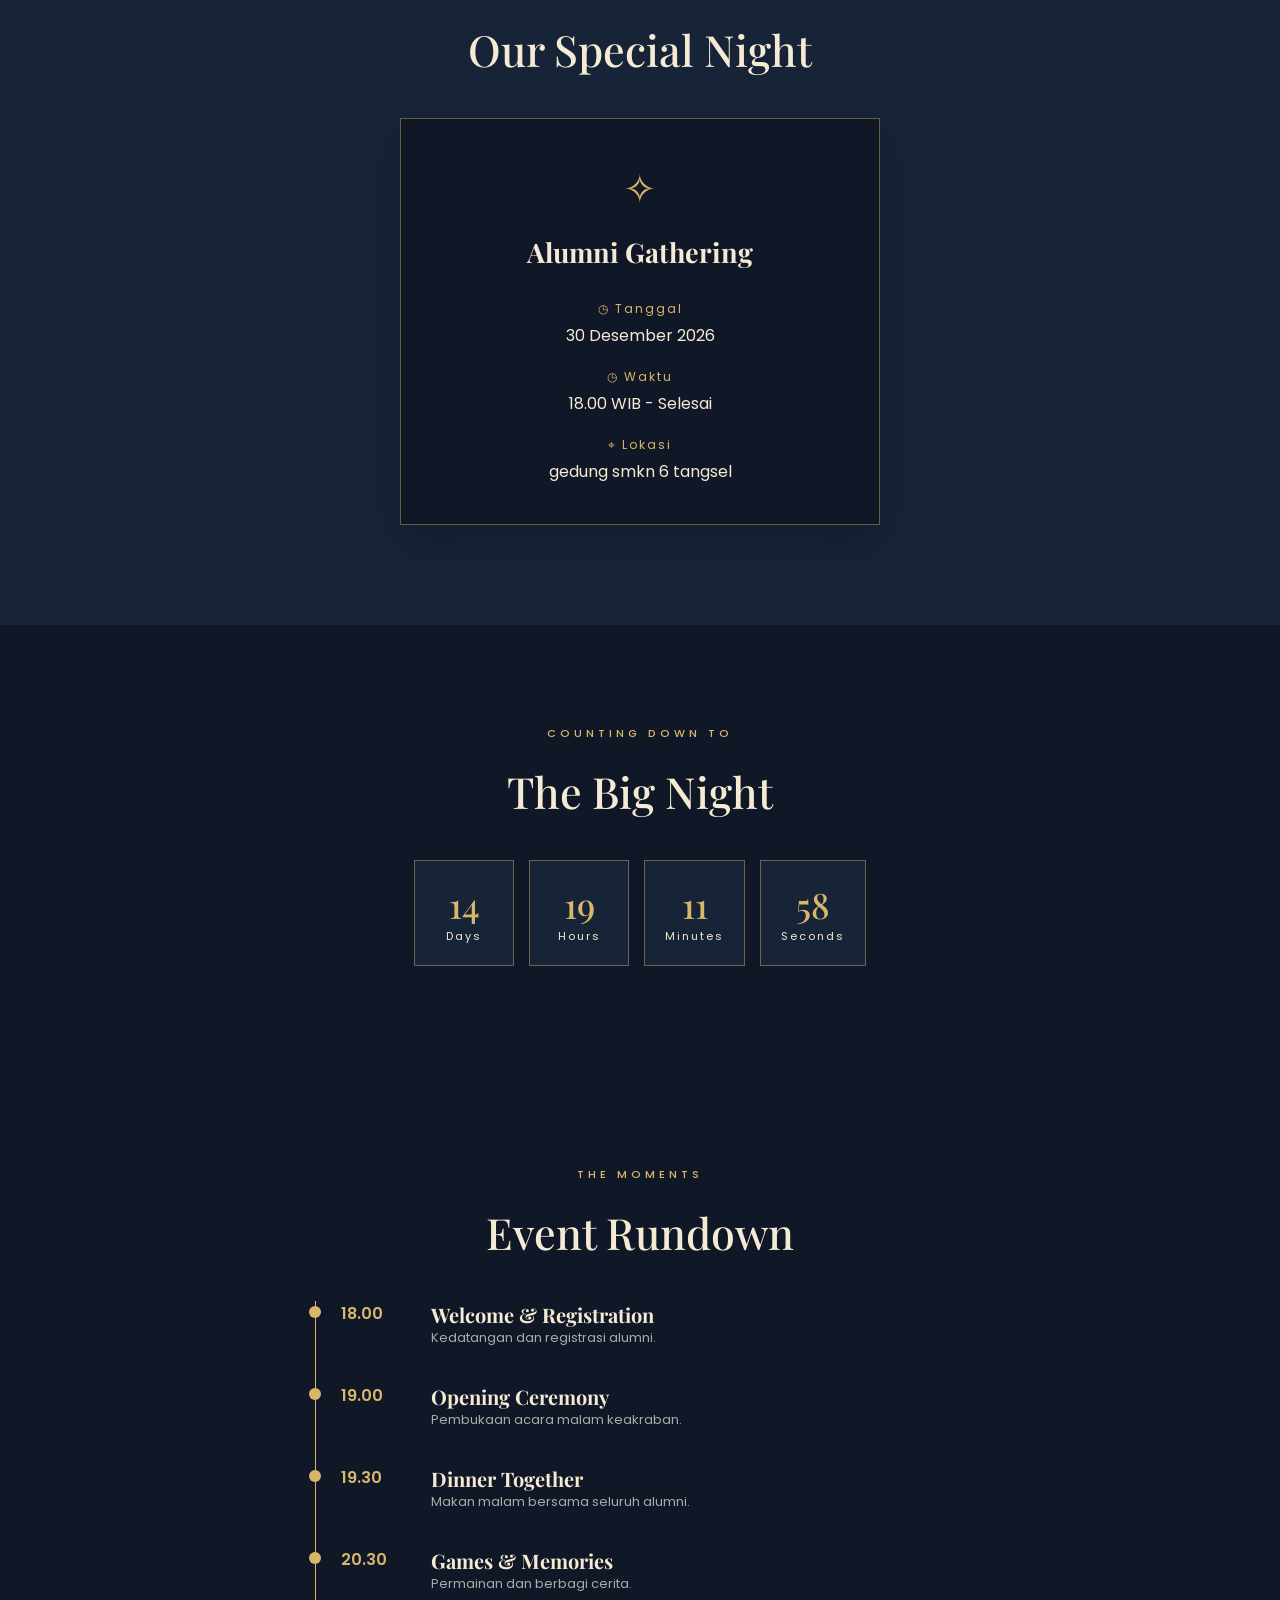
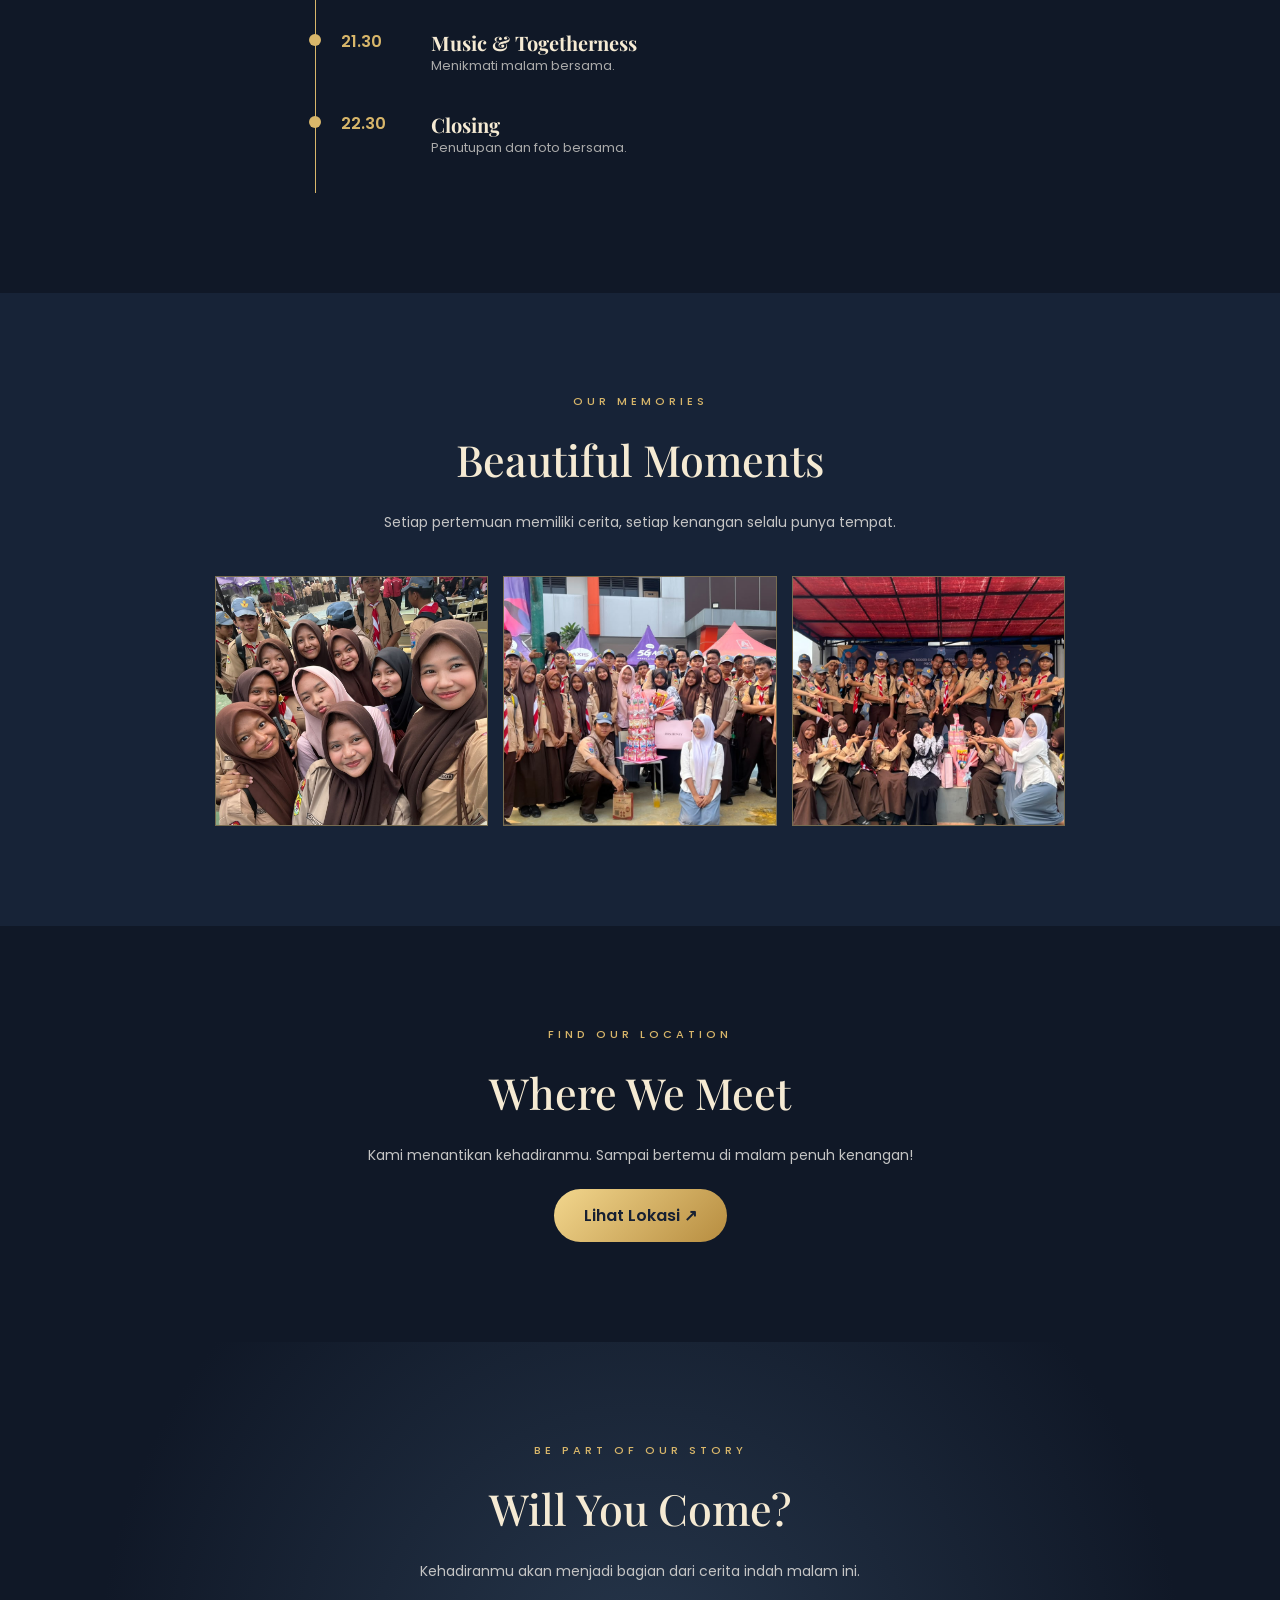
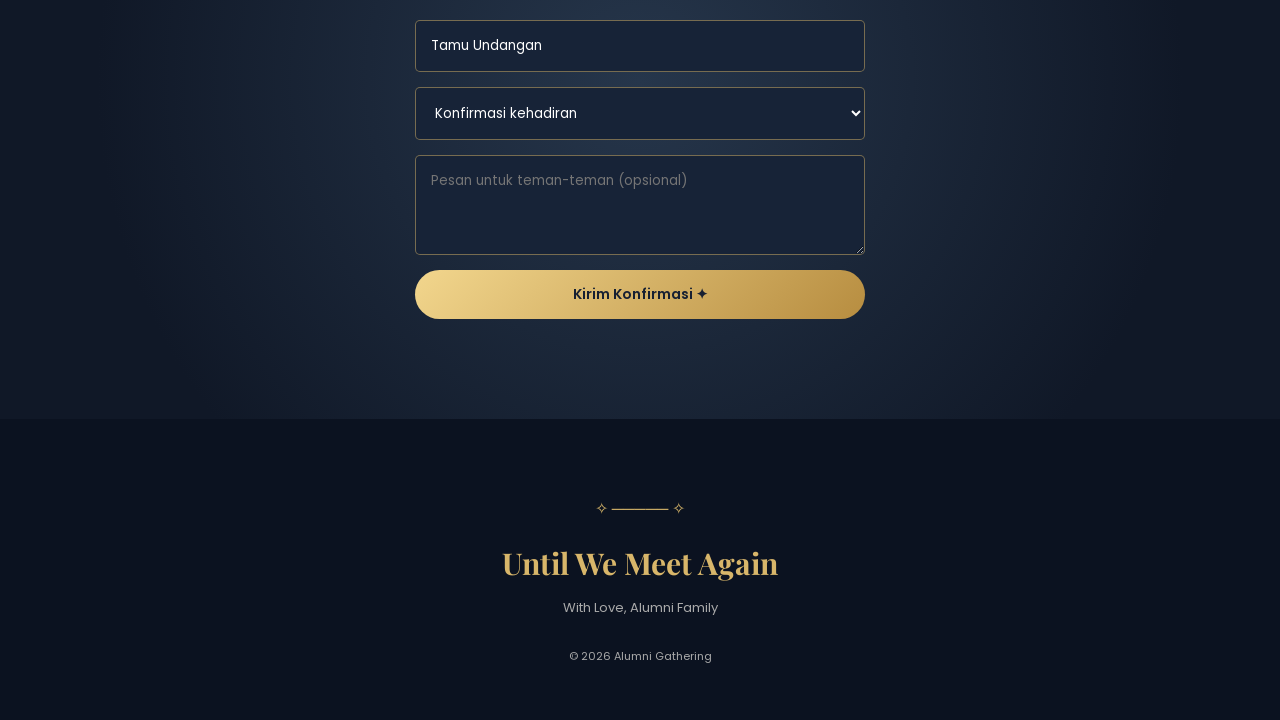
==== commit e093a1a7: "Update event location in index.html" ====
--- a/index.html
+++ b/index.html
@@ -114,7 +114,7 @@
                     <h4>18.00 WIB - Selesai</h4>
 
                     <p>⌖ Lokasi</p>
-                    <h4>Villa / Tempat Acara Alumni</h4>
+                    <h4>gedung smkn 6 tangsel</h4>
                 </div>
             </div>
         </section>
